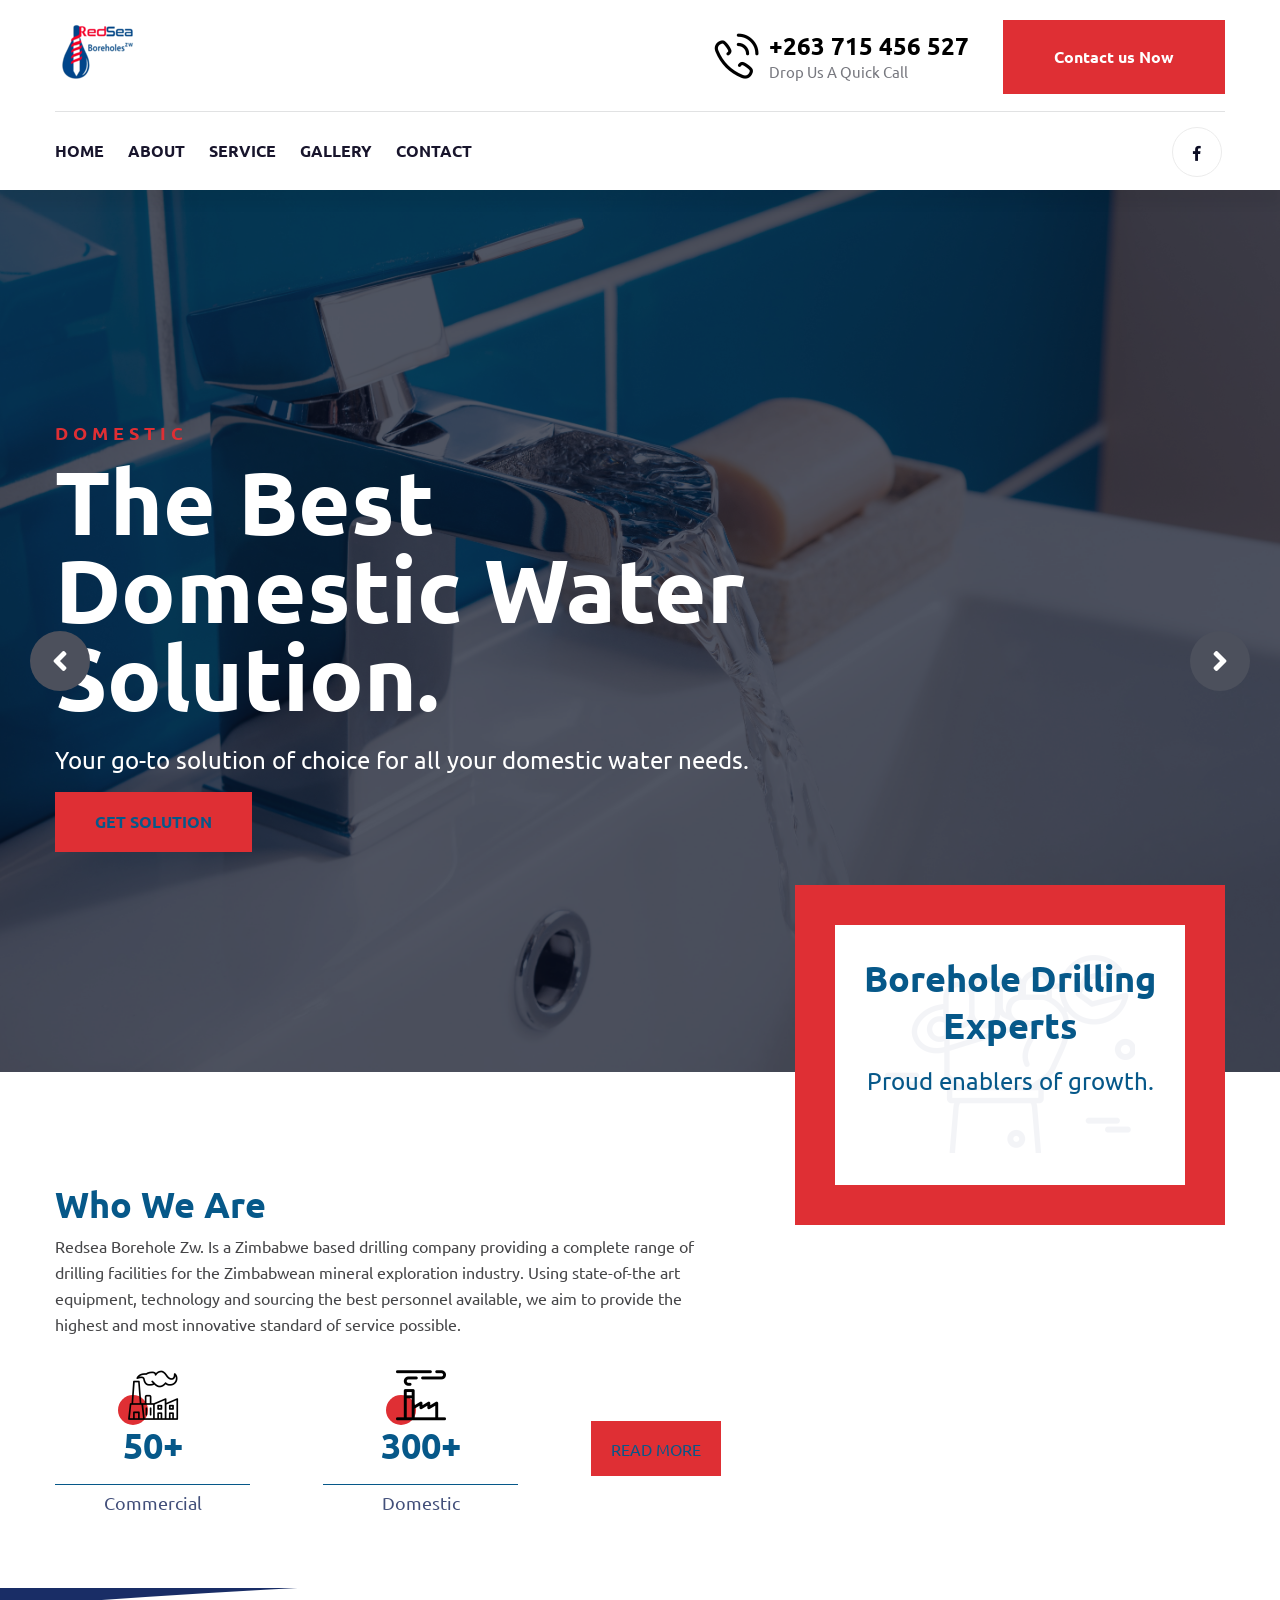
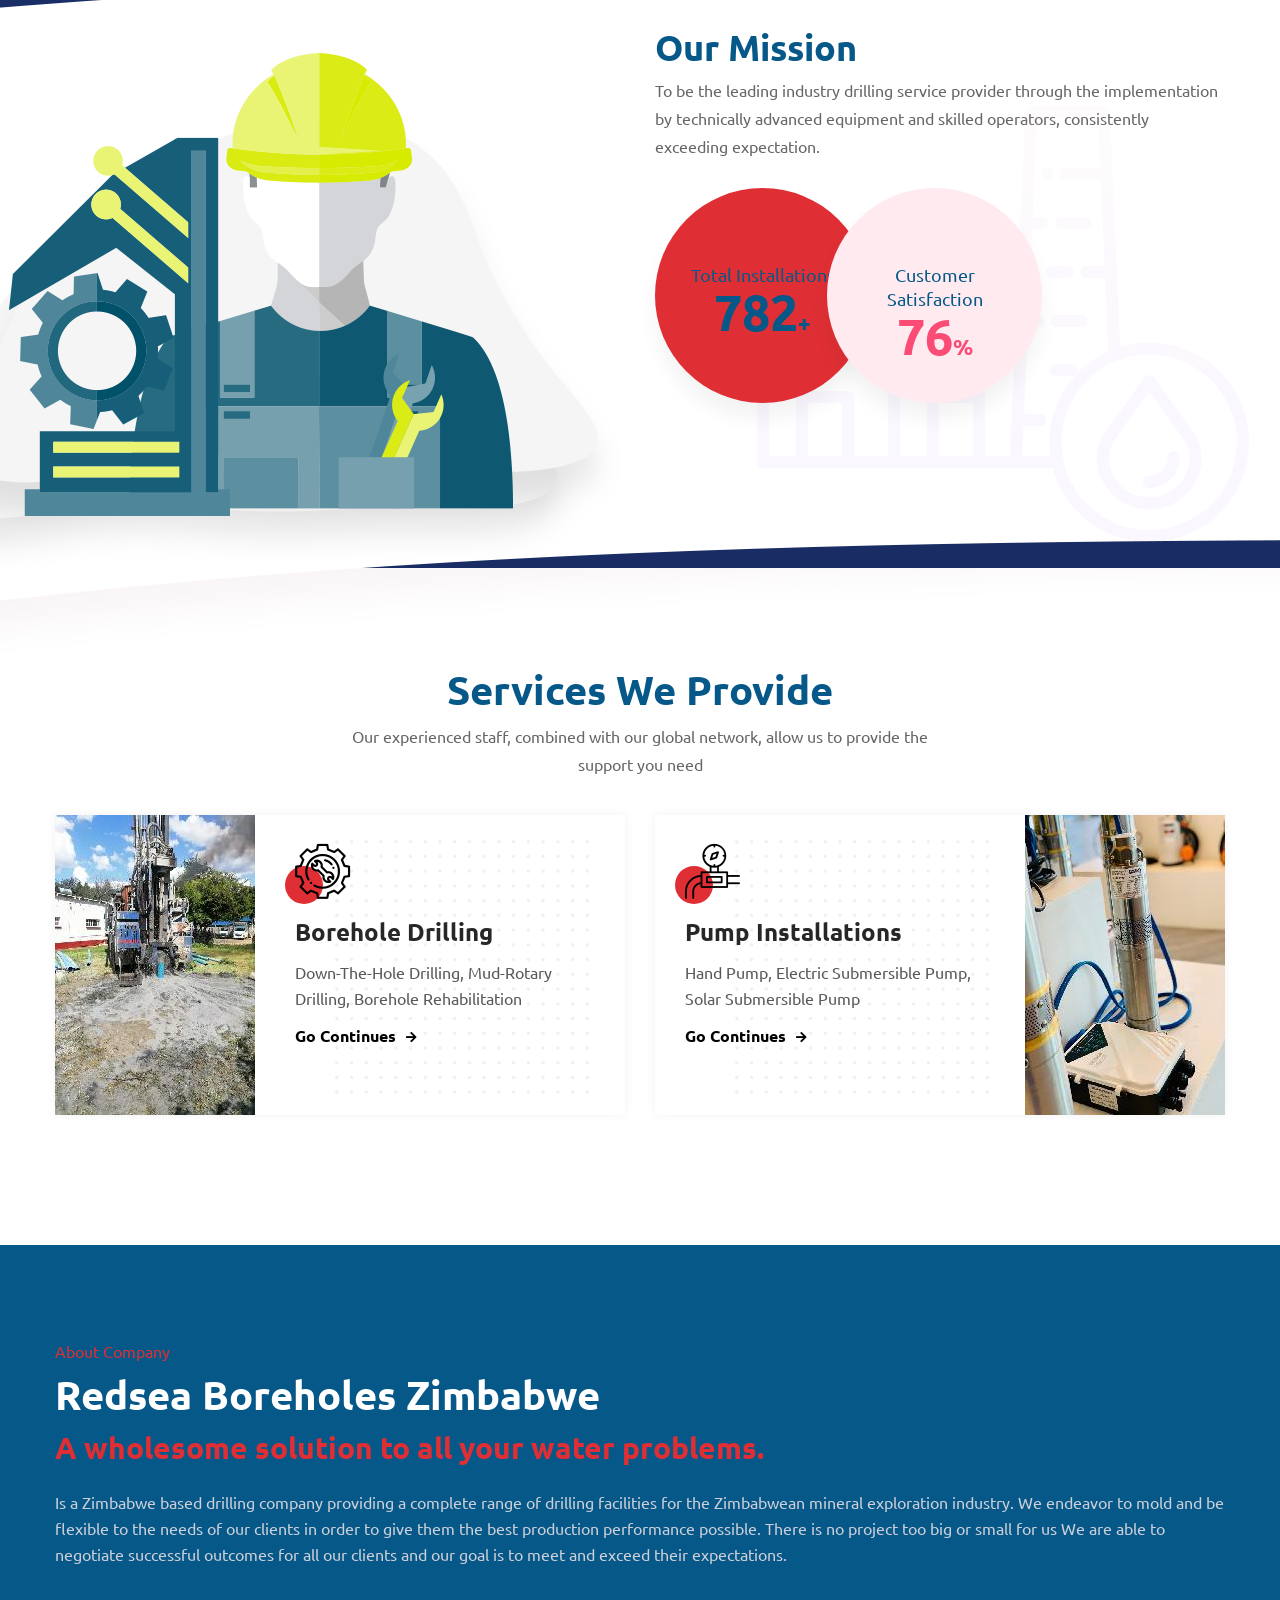
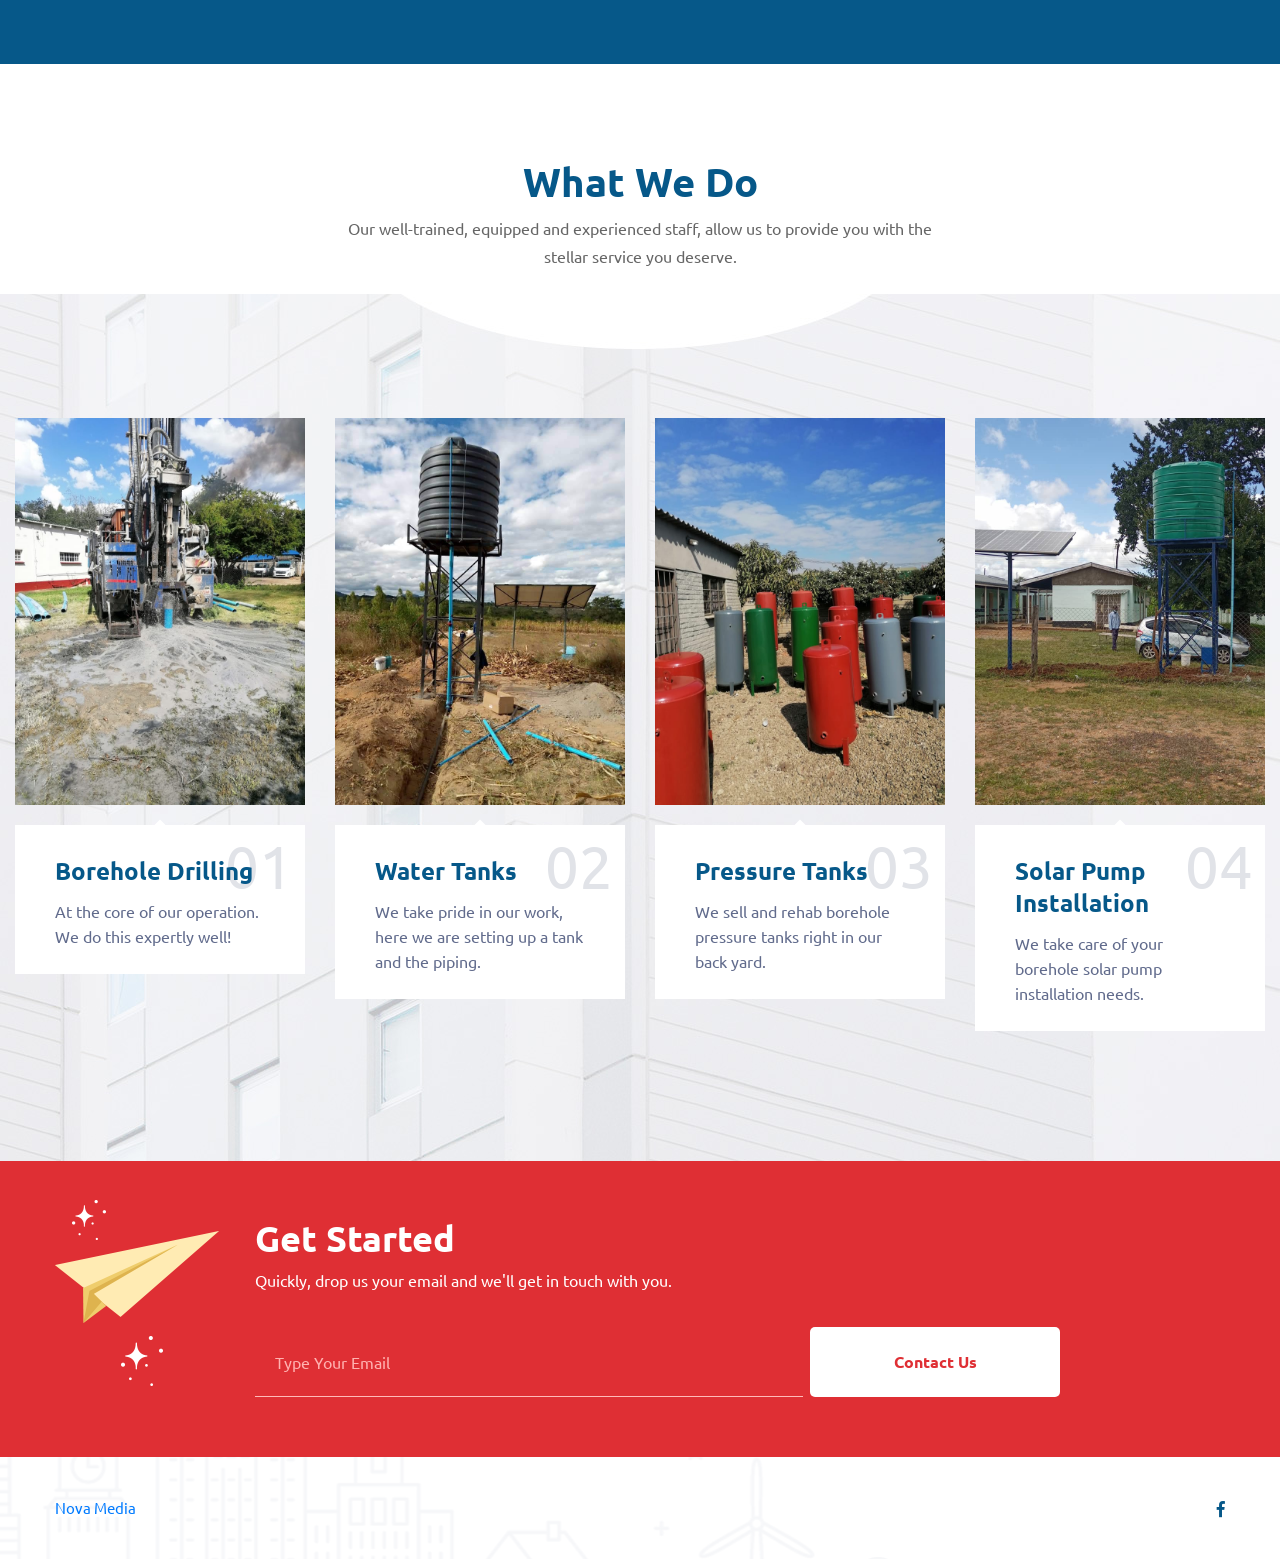
==== index.html @ 69e75825 "Update index.html" ====
<!DOCTYPE html>
<html lang="en">
<head>
<meta charset="utf-8">
<meta http-equiv="X-UA-Compatible" content="IE=edge">
<meta name="viewport" content="width=device-width, initial-scale=1.0, maximum-scale=1.0, user-scalable=0">

<title>Redsea Boreholes</title>

<!-- Stylesheets -->
<link href="css/style.css" rel="stylesheet">
<link href="css/responsive.css" rel="stylesheet">
<link rel="icon" href="images/logo.png" type="image/x-icon">

</head>

<!-- page wrapper -->
<body class="boxed_wrapper">


    <!-- preloader -->
    <div class="preloader"></div>
    <!-- preloader -->


   
    <!-- main header -->
    <header class="main-header style-four style-six style-nine">
       <div class="header-upper">
            <div class="container">
                <div class="inner-container clearfix">
                    <div class="left-content pull-left">
                        <figure class="logo-box"><a href="index.html"><img src="images/logo.png" alt="MEDIA_OBJECT"></a></figure>
                    </div>
                    <div class="right-content pull-right">
                        <div class="info-box">
                            <div class="icon-box"><i class="flaticon-telephone"></i></div>
                            <h3><a href="tel:+263715456527">+263 715 456 527</a></h3>
                            <div class="text">Drop Us A Quick Call</div>
                            <!-- <div class="text">Time : Monday-Friday 08am-5pm</div> -->
                            
                        </div>
                        <div class="btn-box">
                            <a href="contact.html">Contact us Now</a>
                        </div>
                    </div>
                </div>
            </div>
        </div><!-- header-upper end -->

        <!-- header-bottom -->
        <div class="header-bottom">
            <div class="container">
                <div class="outer-container">
                    <div class="nav-outer clearfix">
                        <div class="menu-area pull-left clearfix">
                            
                            <nav class="main-menu navbar-expand-lg">
                                <div class="navbar-header">
                                    <!-- Toggle Button -->      
                                    <button type="button" class="navbar-toggle" data-toggle="collapse" data-target=".navbar-collapse">
                                    <span class="icon-bar"></span>
                                    <span class="icon-bar"></span>
                                    <span class="icon-bar"></span>
                                    </button>
                                </div>
                                <div class="navbar-collapse collapse clearfix">
                                    <ul class="navigation clearfix">
                                        <li class=""><a href="index.html">Home</a></li>
                                        <li class=""><a href="about.html">About</a></li> 
                                        <li class=""><a href="service.html">Service</a></li>
                                        <li class=""><a href="gallery.html">Gallery</a></li>                              
                                        <li class=""><a href="contact.html">Contact</a></li>
                                    </ul>
                                </div>
                            </nav>
                        </div>
                        <div class="info-box pull-right clearfix">
                            <ul class="social-links">
                                <li><a href="https://www.facebook.com/Redsea-boreholes-zw-104714385582686" target="_blank"><i class="fab fa-facebook-f"></i></a></li>
                            </ul>
                        </div>
                    </div>
                </div>
            </div>
        </div><!-- header-bottom end -->
    </header>
    <!-- main-header end -->


    <!-- main-slider -->
    <section class="main-slider">
        <div class="main-slider-carousel owl-carousel owl-theme">
            <div class="slide" style="background-image:url(images/main-slider/steel-faucet.jpg)">
                <div class="container">
                    <div class="row">
                        <div class="col-lg-8 col-md-12 col-sm-12 content-column">
                            <div class="content-box">
                                <h5>Domestic</h5>
                                <h1>The Best Domestic Water Solution.</h1>
                                <div class="text">Your go-to solution of choice for all your domestic water needs.</div>
                                <div class="button-box">
                                    <div class="link-button"><a href="contact.html">Get Solution</a></div>
                                    <!-- <div class="video-button"><a href="https://www.youtube.com/watch?v=nfP5N9Yc72A&amp;t=28s" class="lightbox-image" data-caption=""><i class="fas fa-play"></i></a></div> -->
                                </div>
                            </div>
                        </div>
                       
                    </div>
                </div>
            </div>
            <div class="slide" style="background-image:url(images/main-slider/sprinkler.jpg)">
                <div class="container">
                    <div class="row">
                        <div class="col-lg-8 col-md-12 col-sm-12 content-column">
                            <div class="content-box">
                                <h5>Agricultural</h5>
                                <h1>The Best Agricultural Water Solution</h1>
                                <div class="text">Your go-to solution of choice for all your Agricultural water needs.</div>
                                <div class="button-box">
                                    <div class="link-button"><a href="contact.html">Get Solution</a></div>
                                    <!-- <div class="video-button"><a href="https://www.youtube.com/watch?v=nfP5N9Yc72A&amp;t=28s" class="lightbox-image" data-caption=""><i class="fas fa-play"></i></a></div> -->
                                </div>
                            </div>
                        </div>
                        
                    </div>
                </div>
            </div>
            <div class="slide" style="background-image:url(images/main-slider/gravel-plant.jpg)">
                <div class="container">
                    <div class="row">
                        <div class="col-lg-8 col-md-12 col-sm-12 content-column">
                            <div class="content-box">
                                <h5>Industrial</h5>
                                <h1>The Best Industrial Water Solution</h1>
                                <div class="text">Your go-to solution of choice for all your Industrial water needs.</div>
                                <div class="button-box">
                                    <div class="link-button"><a href="contact.html">Get Solution</a></div>
                                    <!-- <div class="video-button"><a href="https://www.youtube.com/watch?v=nfP5N9Yc72A&amp;t=28s" class="lightbox-image" data-caption=""><i class="fas fa-play"></i></a></div> -->
                                </div>
                            </div>
                        </div>
                        
                    </div>
                </div>
            </div>
        </div>
    </section>
    <!-- main-slider end -->


    <!-- weare-section -->
    <section class="weare-section">
        <div class="container">
            <div class="row">
                <div class="col-xl-7 col-lg-12 col-md-12 content-column">
                    <div class="content-box">
                        <div class="title-box">
                            <h2>Who We Are</h2>
                            <div class="text">Redsea Borehole Zw. Is a Zimbabwe based drilling company providing a complete range of drilling facilities for the Zimbabwean mineral exploration industry. 
                                Using state-of-the art equipment, technology and sourcing the best personnel available, we aim to provide the highest and most innovative standard of service possible.</div>
                        </div>
                        <div class="inner-box clearfix" data-aos="fade-right" data-aos-easing="linear" data-aos-duration="1500">
                            <div class="single-item">
                                <div class="item">
                                    <div class="icon-box"><i class="icon flaticon-industry"></i></div>
                                    <h2>50+</h2>
                                    <div class="text">Commercial</div>
                                </div>
                            </div>
                            <div class="single-item">
                                <div class="item">
                                    <div class="icon-box"><i class="icon flaticon-pollution"></i></div>
                                    <h2>300+</h2>
                                    <div class="text">Domestic</div>
                                </div>
                            </div>
                            <div class="button-box"><a href="about.html">Read more</a></div>
                        </div>
                    </div>
                </div>
                <div class="col-xl-5 col-lg-6 col-md-12 inner-column">
                    <div class="inner-content wow fadeInUp" data-wow-delay="900ms" data-wow-duration="1500ms">
                        <div class="inner-box">
                            <h2>Borehole Drilling Experts</h2>
                            <h3>Proud enablers of growth.</h3>
                           
                        </div>
                    </div>
                </div>
            </div>
        </div>
    </section>
    <!-- weare-section end -->


    <!-- ourmission-section -->
    <section class="ourmission-section">
        <div class="container">
            <div class="row">
                <div class="col-lg-6 col-md-12 col-sm-12 image-column">
                    <figure class="image clearfix wow fadeInLeft" data-wow-delay="900ms" data-wow-duration="1500ms"><img src="images/resource/mission-1.png" alt="MEDIA_OBJECT"></figure>
                </div>
                <div class="col-lg-6 col-md-12 col-sm-12 content-column">
                    <div class="content-box">
                        <div class="title-box">
                            <h2>Our Mission</h2>
                            <div class="text">To be the leading industry drilling service provider through 
                                the implementation by technically advanced equipment and skilled 
                                operators, consistently exceeding expectation.</div>
                        </div>
                        <div class="inner-box">
                            <div class="counter-block-one wow zoomIn" data-wow-delay="500ms" data-wow-duration="1500ms">
                                <div class="text">Total Installations</div>
                                <div class="count-outer count-box">
                                    <span class="count-text" data-speed="1500" data-stop="1000">0</span><span class="symble">+</span>
                                </div>
                            </div>
                            <div class="counter-block-one wow zoomIn" data-wow-delay="500ms" data-wow-duration="1500ms">
                                <div class="text">Customer Satisfaction</div>
                                <div class="count-outer count-box">
                                    <span class="count-text" data-speed="1500" data-stop="97.6">0</span><span class="symble">%</span>
                                </div>
                            </div>
                        </div>
                    </div>
                </div>
            </div>
        </div>
    </section>
    <!-- ourmission-section end -->

    <!-- service-section -->
    <section class="service-section">
        <div class="container">
            <div class="sec-title centred">
                <h1>Services We Provide</h1>
                <p>Our experienced staff, combined with our global network, allow us to provide the<br />support you need</p>
            </div>
            <div class="row">
                <div class="col-lg-6 col-md-12 col-sm-12 service-block">
                    <div class="service-block-one wow fadeInRight" data-wow-delay="1000ms" data-wow-duration="1500ms">
                        <div class="inner-box">
                            <figure class="image-box"><a href="service.html"><img src="images/resource/actual-rig.jpeg" alt="MEDIA_OBJECT"></a></figure>
                            <div class="content-box">
                                <div class="icon-box"><i class="flaticon-support"></i></div>
                                <h3><a href="service.html">Borehole Drilling</a></h3>
                                <div class="text">Down-The-Hole Drilling, Mud-Rotary Drilling, Borehole Rehabilitation</div>
                                <div class="link-btn"><a href="service.html">Go Continues<i class="fas fa-arrow-right"></i></a></div>
                            </div>
                        </div>
                    </div>
                </div>
                <div class="col-lg-6 col-md-12 col-sm-12 service-block">
                    <div class="service-block-one wow fadeInRight" data-wow-delay="00ms" data-wow-duration="1500ms">
                        <div class="inner-box">
                            <figure class="image-box"><a href="service.html"><img src="images/resource/water-pump.jpeg" alt="MEDIA_OBJECT"></a></figure>
                            <div class="content-box">
                                <div class="icon-box"><i class="flaticon-oil"></i></div>
                                <h3><a href="service.html">Pump Installations</a></h3>
                                <div class="text">Hand Pump, Electric Submersible Pump, Solar Submersible Pump</div>
                                <div class="link-btn"><a href="service.html">Go Continues<i class="fas fa-arrow-right"></i></a></div>
                            </div>
                        </div>
                    </div>
                </div>
            </div>
        </div>
    </section>
    <!-- service-section end -->

    <!-- about-section -->
    <section class="about-section bg-color-1">
        <div class="container">
            <div class="inner-content">
                <div class="row">
                    <div class="col-lg-12 col-md-12 col-sm-12 content-column">
                        <div class="content-box">
                            <div class="top-content">
                                <div class="top-text">About Company</div>
                                <h1>Redsea Boreholes Zimbabwe</h1>
                                <h2>A wholesome solution to all your water problems.</h2>
                                <div style="padding-bottom: 150px;" class="text">Is a Zimbabwe based drilling company providing a complete range of drilling facilities for the Zimbabwean mineral exploration industry. We endeavor to mold and be flexible to the needs of our clients in order to give them the best production performance possible. 
                                    There is no project too big or small for us We are able to negotiate successful outcomes for all our clients and our goal is to meet and exceed their expectations.</div>
                            </div>
                        </div>
                    </div>
                </div>
            </div>
        </div>
    </section>
    <!-- about-section end -->

    <!-- project-section -->
    <section class="project-section">
        <div class="large-container">
            <div class="sec-title centred">
                <h1>What We Do</h1>
                <p>Our well-trained, equipped and experienced staff, allow us to provide you with the<br />stellar service you deserve.</p>
            </div>
            <div class="row">
                <div class="col-lg-3 col-md-6 col-sm-12 project-block">
                    <div class="project-block-one wow fadeInUp" data-wow-delay="600ms" data-wow-duration="1500ms">
                        <div class="inner-box">
                            <div class="image-box">
                                <figure class="image"><img src="images/redsea/actual-rig.jpeg" alt="MEDIA_OBJECT"></figure>
                                <a href="images/redsea/actual-rig.jpeg" class="lightbox-image" data-fancybox='gallery'><i class="flaticon-add"></i></a>
                            </div>
                            <div class="lower-content">
                                <div class="count-number">01</div>
                                <h3><a href="gallery.html">Borehole Drilling</a></h3>
                                <div class="text">At the core of our operation. We do this expertly well!</div>
                            </div>
                        </div>
                    </div>
                </div>
                <div class="col-lg-3 col-md-6 col-sm-12 project-block">
                    <div class="project-block-one wow fadeInUp" data-wow-delay="00ms" data-wow-duration="1500ms">
                        <div class="inner-box">
                            <div class="image-box">
                                <figure class="image"><img src="images/redsea/water-tank.jpg" alt="MEDIA_OBJECT"></figure>
                                <a href="images/redsea/water-tank.jpg" class="lightbox-image" data-fancybox='gallery'><i class="flaticon-add"></i></a>
                            </div>
                            <div class="lower-content">
                                <div class="count-number">02</div>
                                <h3><a href="gallery.html">Water Tanks</a></h3>
                                <div class="text">We take pride in our work, here we are setting up a tank and the piping.</div>
                            </div>
                        </div>
                    </div>
                </div>
                <div class="col-lg-3 col-md-6 col-sm-12 project-block">
                    <div class="project-block-one wow fadeInUp" data-wow-delay="200ms" data-wow-duration="1500ms">
                        <div class="inner-box">
                            <div class="image-box">
                                <figure class="image"><img src="images/redsea/pressure-tank.jpeg" alt="MEDIA_OBJECT"></figure>
                                <a href="images/redsea/pressure-tank.jpeg" class="lightbox-image" data-fancybox='gallery'><i class="flaticon-add"></i></a>
                            </div>
                            <div class="lower-content">
                                <div class="count-number">03</div>
                                <h3><a href="gallery.html">Pressure Tanks</a></h3>
                                <div class="text">We sell and rehab borehole pressure tanks right in our back yard.</div>
                            </div>
                        </div>
                    </div>
                </div>
                <div class="col-lg-3 col-md-6 col-sm-12 project-block">
                    <div class="project-block-one wow fadeInUp" data-wow-delay="400ms" data-wow-duration="1500ms">
                        <div class="inner-box">
                            <div class="image-box">
                                <figure class="image"><img src="images/redsea/solar-tank.jpeg" alt="MEDIA_OBJECT"></figure>
                                <a href="images/redsea/solar-tank.jpeg" class="lightbox-image" data-fancybox='gallery'><i class="flaticon-add"></i></a>
                            </div>
                            <div class="lower-content">
                                <div class="count-number">04</div>
                                <h3><a href="gallery.html">Solar Pump Installation</a></h3>
                                <div class="text">We take care of your borehole solar pump installation needs.</div>
                            </div>
                        </div>
                    </div>
                </div>
            </div>
        </div>
    </section>
    <!-- project-section end -->
<!-- subscribe-section -->
<section class="subscribe-section about-page bg-color-3">
    <div class="container">
        <div class="inner-box">
            <figure class="icon-box"><img src="images/icons/paper-plane.png" alt="MEDIA_OBJECT"></figure>
            <div class="content-box">
                <h2>Get Started</h2>
                <div class="text">Quickly, drop us your email and we'll get in touch with you.</div>
                <form action="https://formspree.io/f/mvoljkkr" class="subscribe-form" netlify method="POST">
                    <div class="form-group">
                        <input type="email" name="email" placeholder="Type Your Email" required="">
                        <button type="submit">Contact Us</button>
                    </div>
                </form>
            </div>
        </div>
    </div>
</section>
<!-- subscribe-section end -->

    <!-- main-footer -->
    <footer class="main-footer style-two style-four">
    <div class="container">
        
        <div class="footer-bottom clearfix">
            <div class="copyright pull-left"><a href="https://api.whatsapp.com/send?phone=263716357775">Nova Media</a></div>
            <ul class="footer-social pull-right">
                <!-- <li><a href="#"><i class="fab fa-twitter"></i></a></li> -->
                <li><a href="https://www.facebook.com/Redsea-boreholes-zw-104714385582686" target="_blank"><i class="fab fa-facebook-f"></i></a></li>
            </ul>
        </div>
    </div>
</footer>
    <!-- main-footer end -->

<!--Scroll to top-->
<!-- <button style="color: red;" class="scroll-top scroll-to-target" data-target="html">
    <span class="fa fa-arrow-up"></span>
</button> -->



<!-- jequery plugins -->
<script src="js/jquery.js"></script>
<script src="js/popper.min.js"></script>
<script src="js/bootstrap.min.js"></script>

<script src="js/owl.js"></script>
<script src="js/wow.js"></script>
<script src="js/validation.js"></script>
<script src="js/jquery.fancybox.js"></script>
<script src="js/appear.js"></script>
<script src="js/aos.js"></script>
<script src="js/jquery.countTo.js"></script>
<!-- GetButton.io widget -->
<script type="text/javascript">
    (function () {
        var options = {
            whatsapp: "+263777610433", // WhatsApp number
            call_to_action: "", // Call to action
            button_color: "#FF6550", // Color of button
            position: "right", // Position may be 'right' or 'left'
            pre_filled_message: "", // WhatsApp pre-filled message
        };
        var proto = 'https:', host = "getbutton.io", url = proto + '//static.' + host;
        var s = document.createElement('script'); s.type = 'text/javascript'; s.async = true; s.src = url + '/widget-send-button/js/init.js';
        s.onload = function () { WhWidgetSendButton.init(host, proto, options); };
        var x = document.getElementsByTagName('script')[0]; x.parentNode.insertBefore(s, x);
    })();
</script>
<!-- /GetButton.io widget -->

<!-- main-js -->
<script src="js/script.js"></script>

</body><!-- End of .page_wrapper -->


</html>
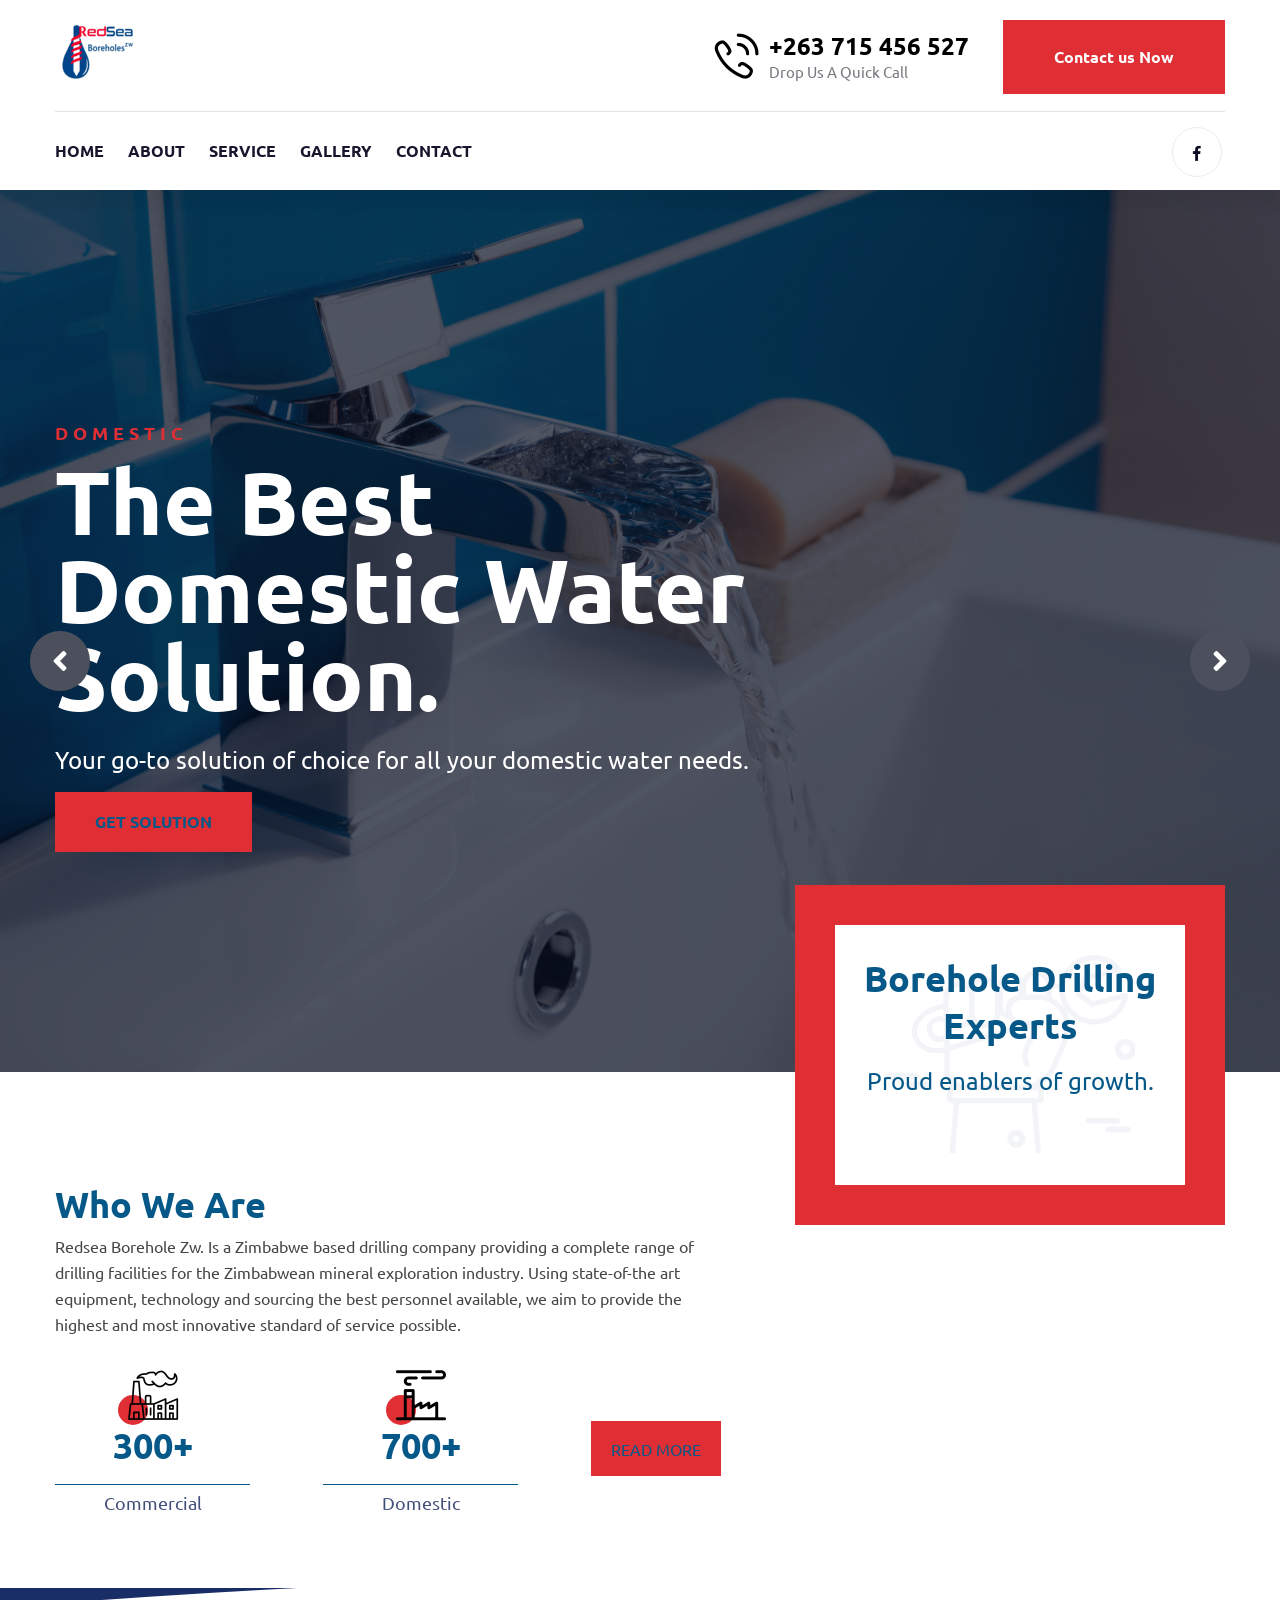
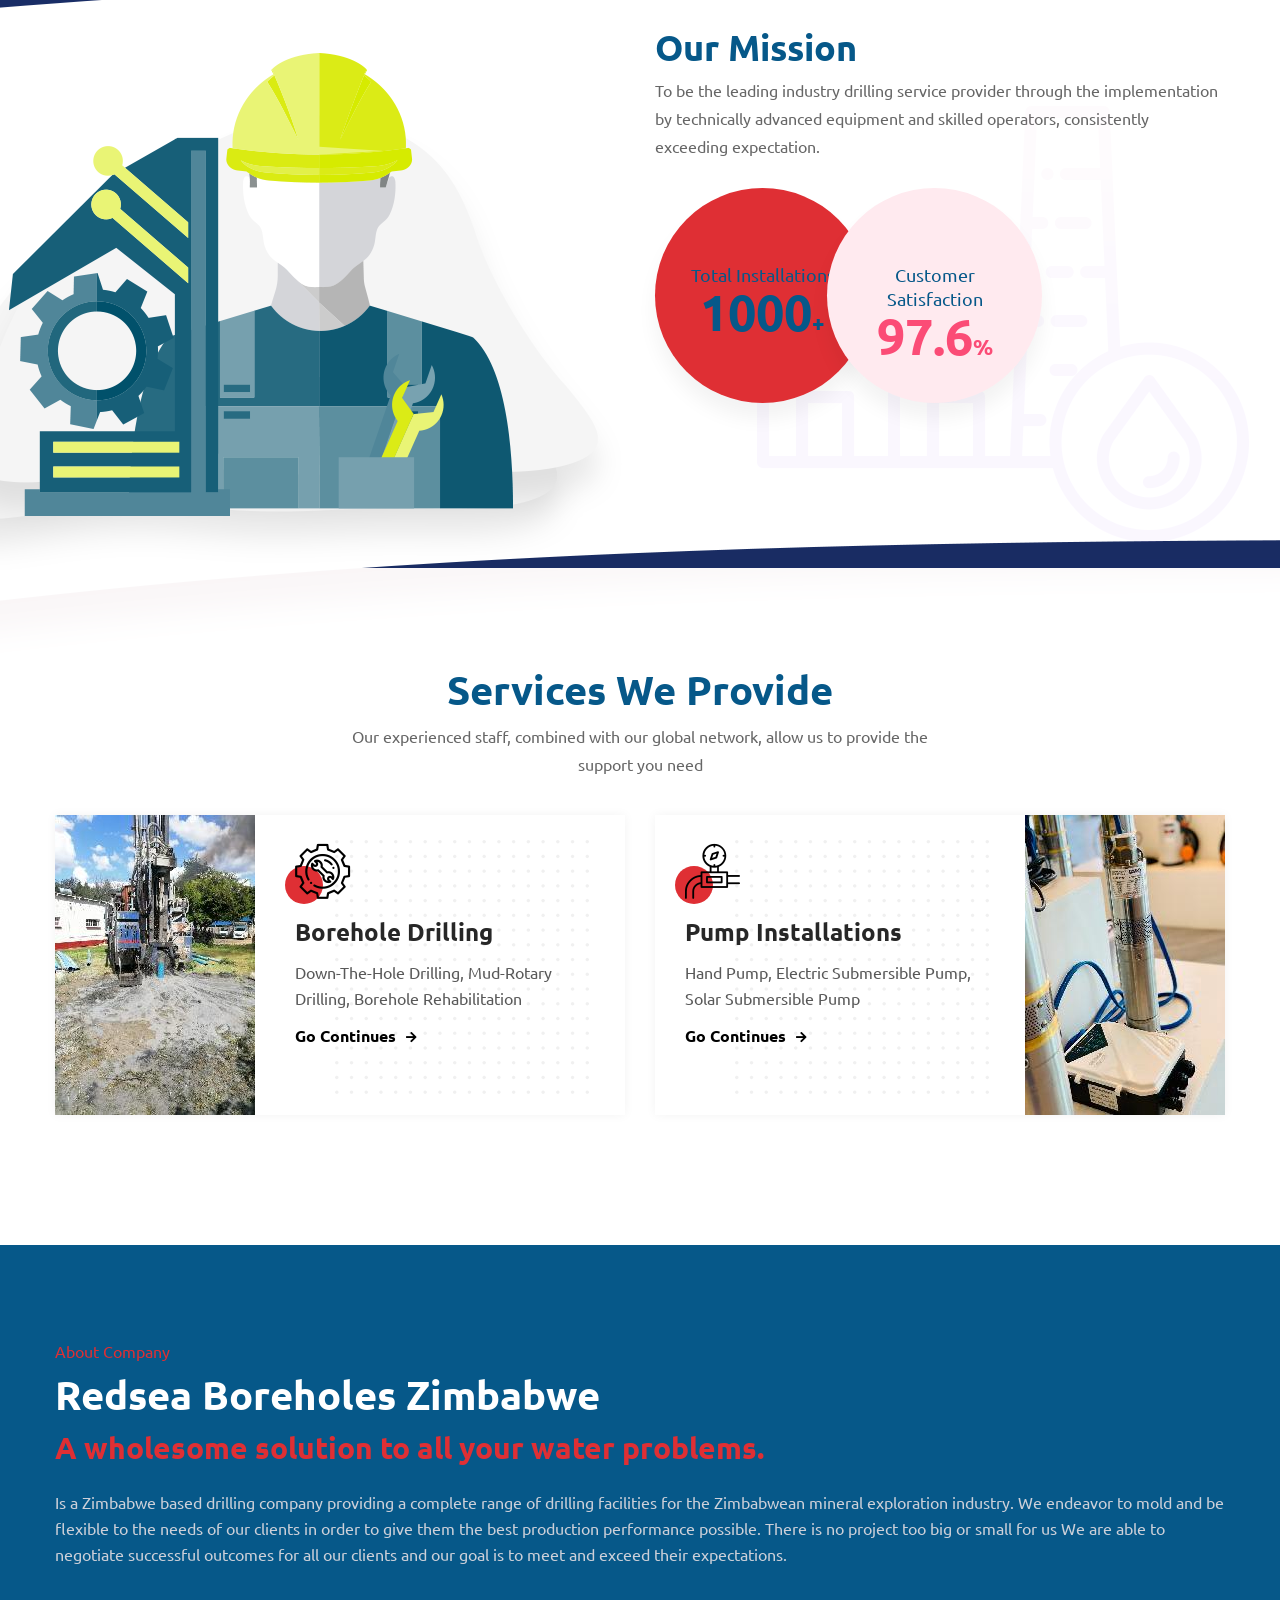
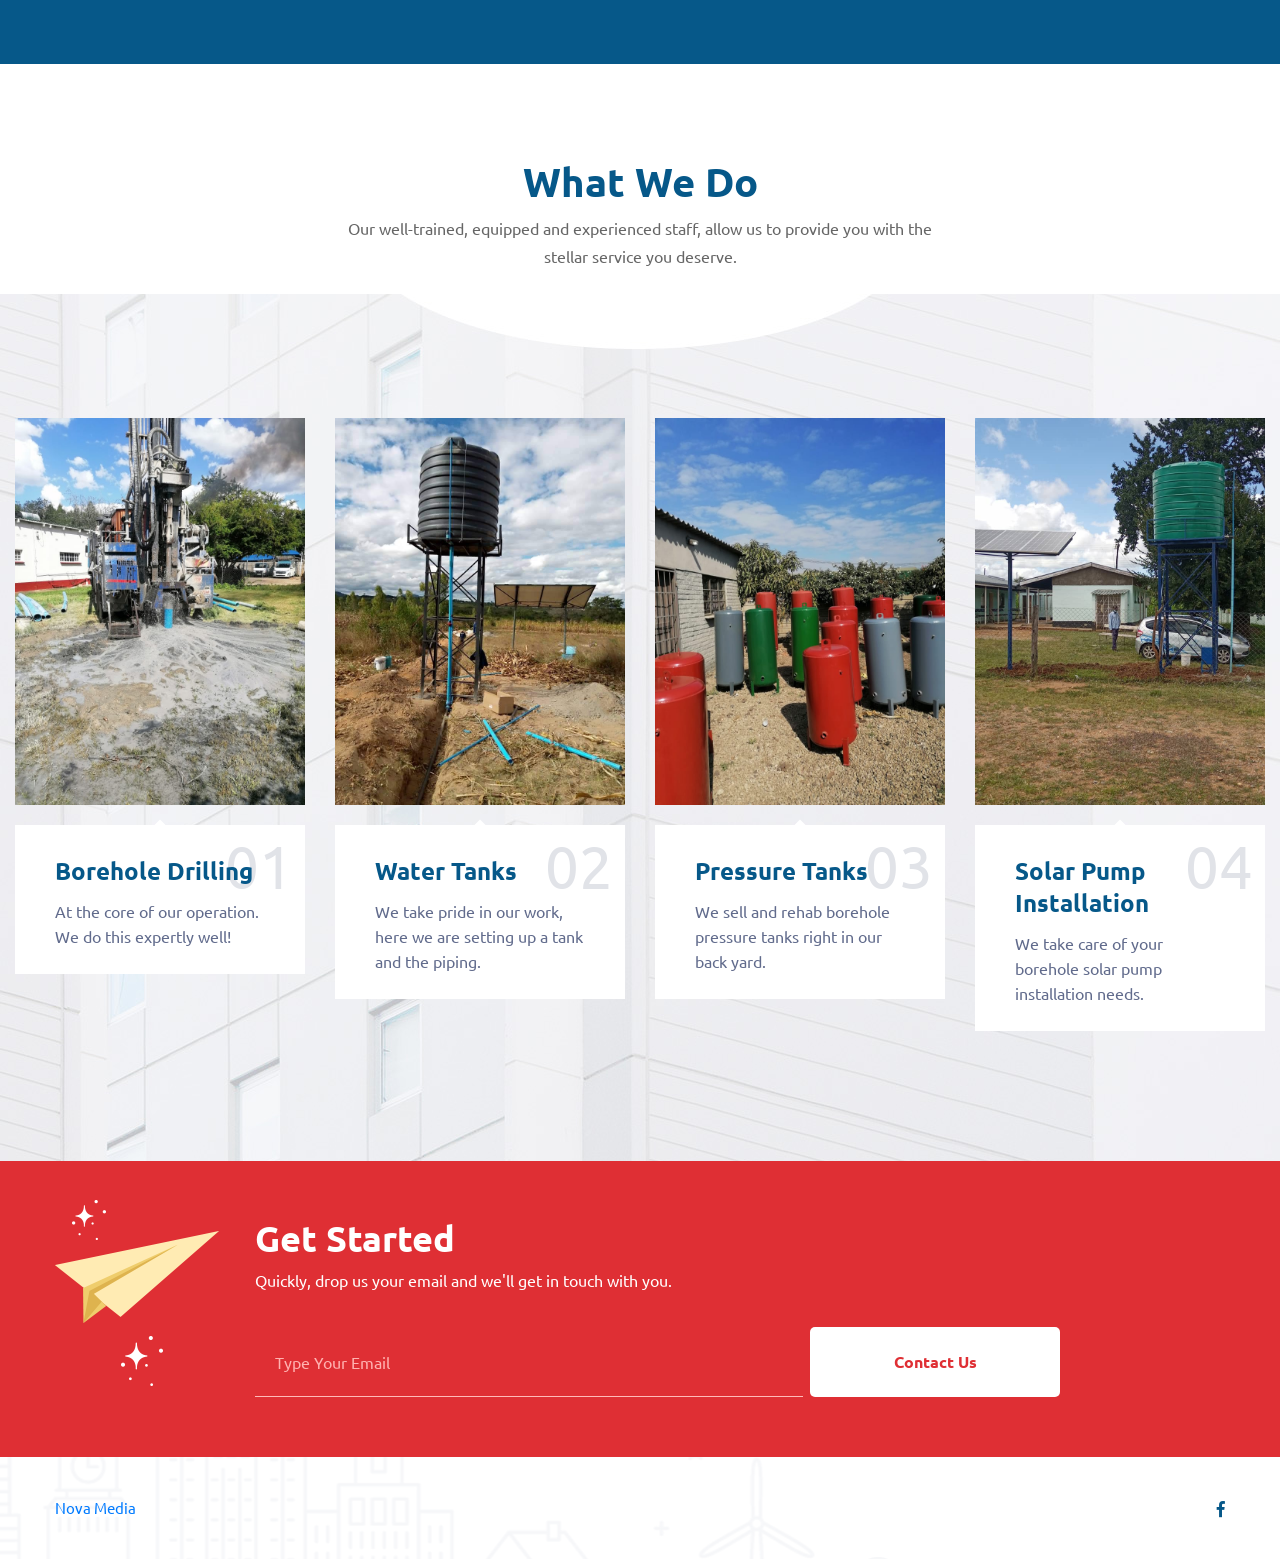
==== commit 313e9f1a: "Update index.html" ====
--- a/index.html
+++ b/index.html
@@ -165,14 +165,14 @@
                             <div class="single-item">
                                 <div class="item">
                                     <div class="icon-box"><i class="icon flaticon-industry"></i></div>
-                                    <h2>50+</h2>
+                                    <h2>300+</h2>
                                     <div class="text">Commercial</div>
                                 </div>
                             </div>
                             <div class="single-item">
                                 <div class="item">
                                     <div class="icon-box"><i class="icon flaticon-pollution"></i></div>
-                                    <h2>300+</h2>
+                                    <h2>700+</h2>
                                     <div class="text">Domestic</div>
                                 </div>
                             </div>
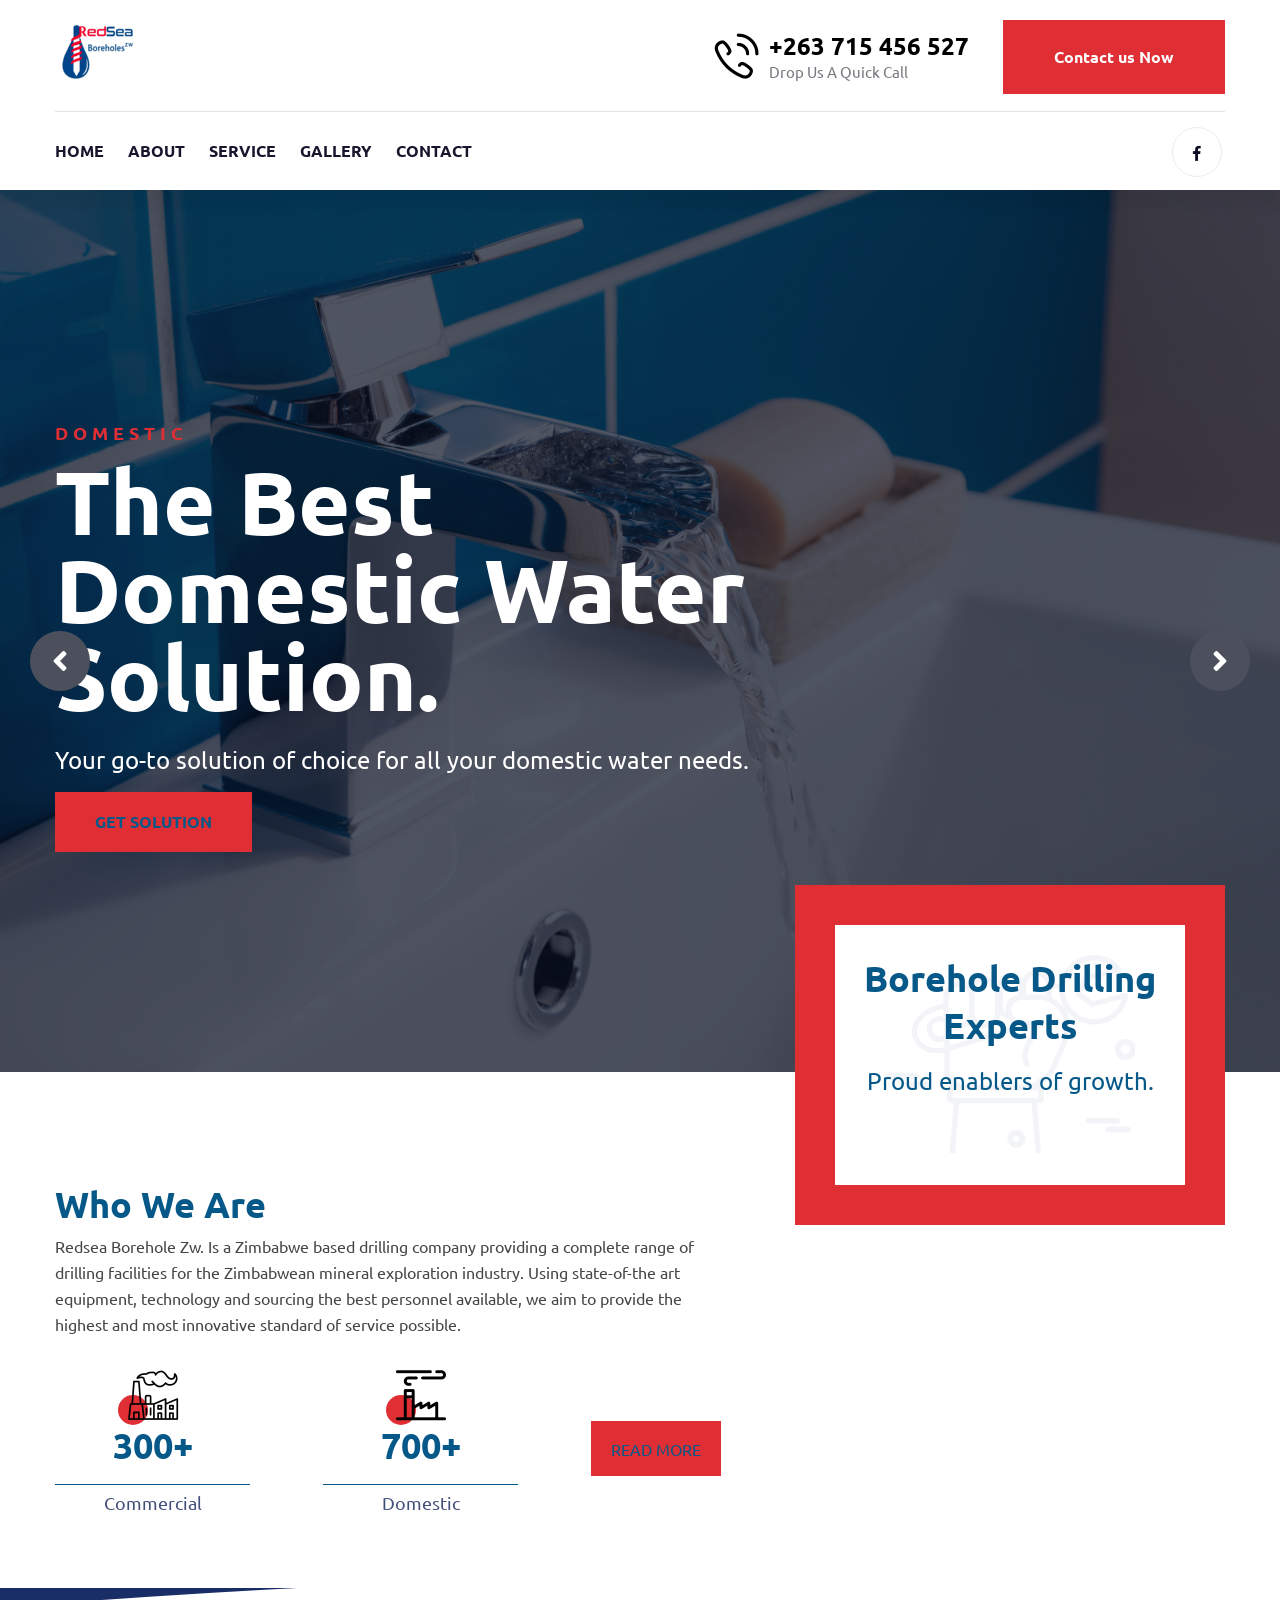
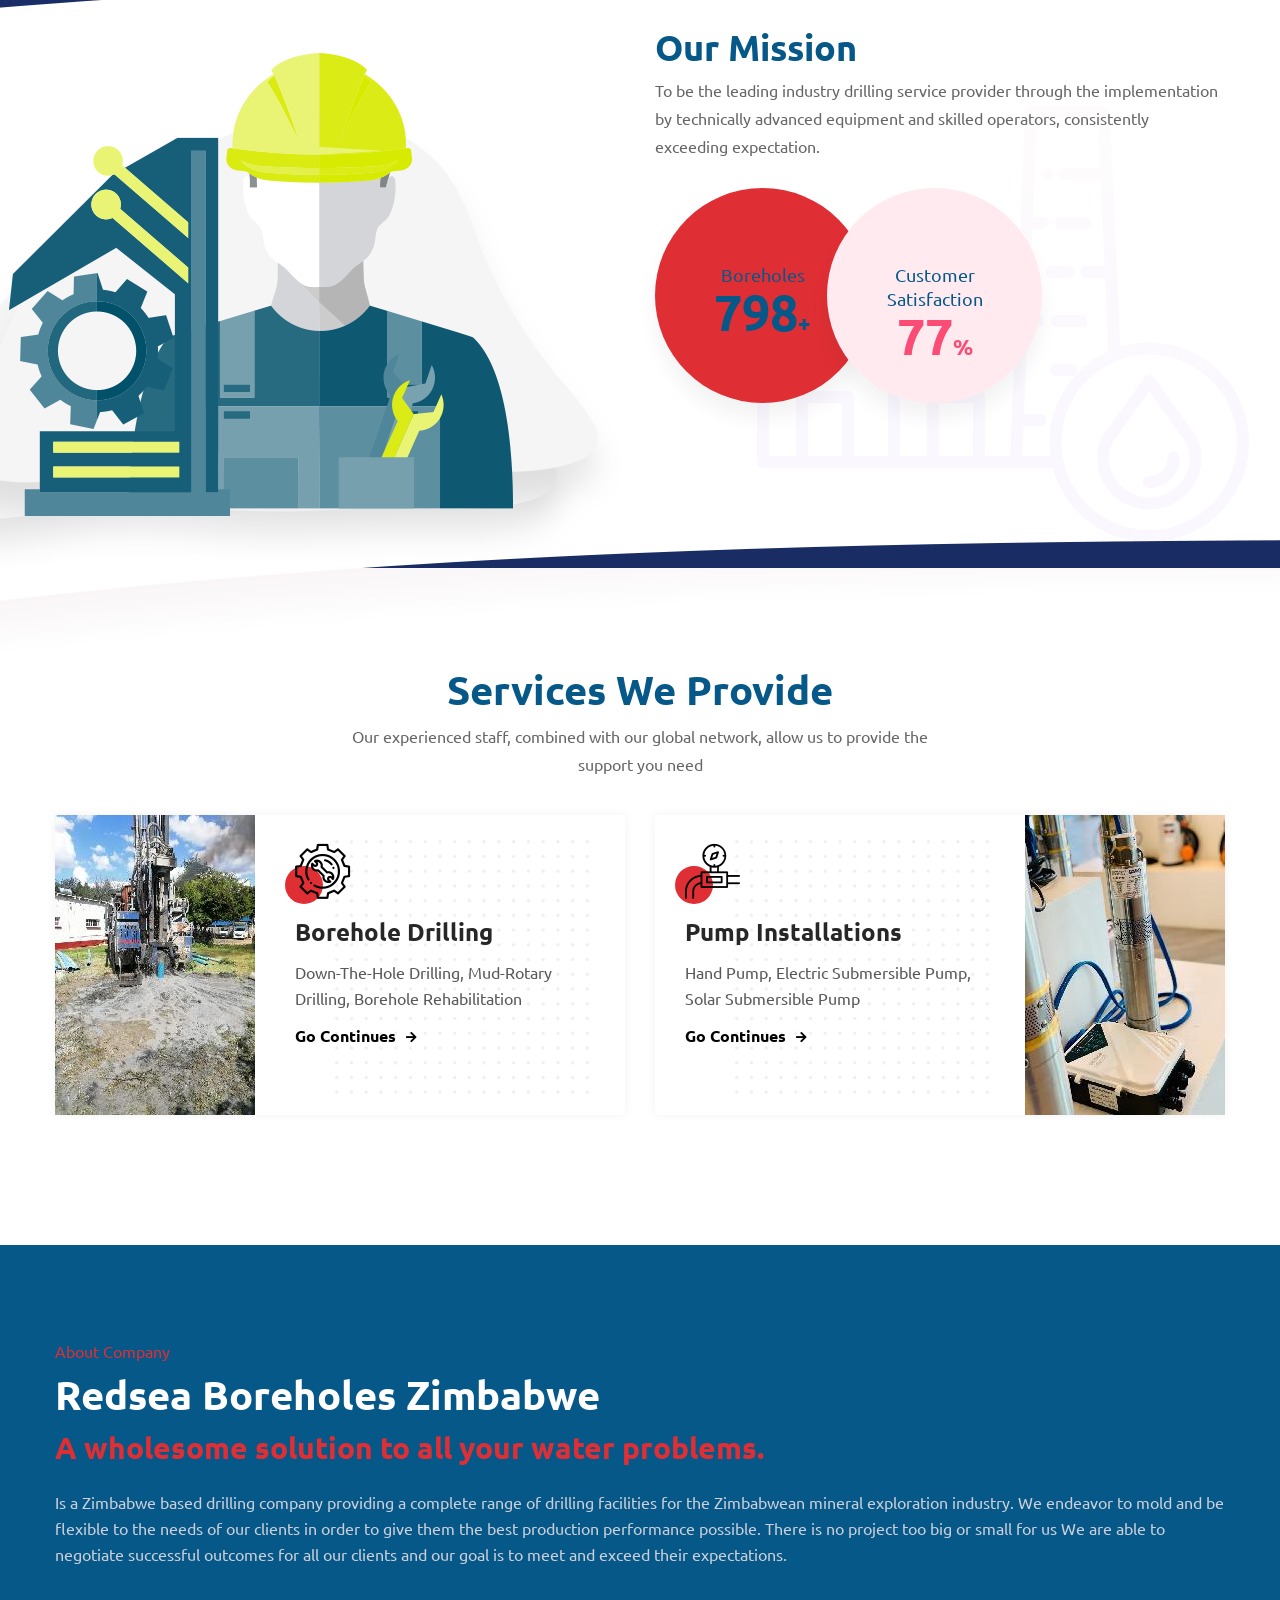
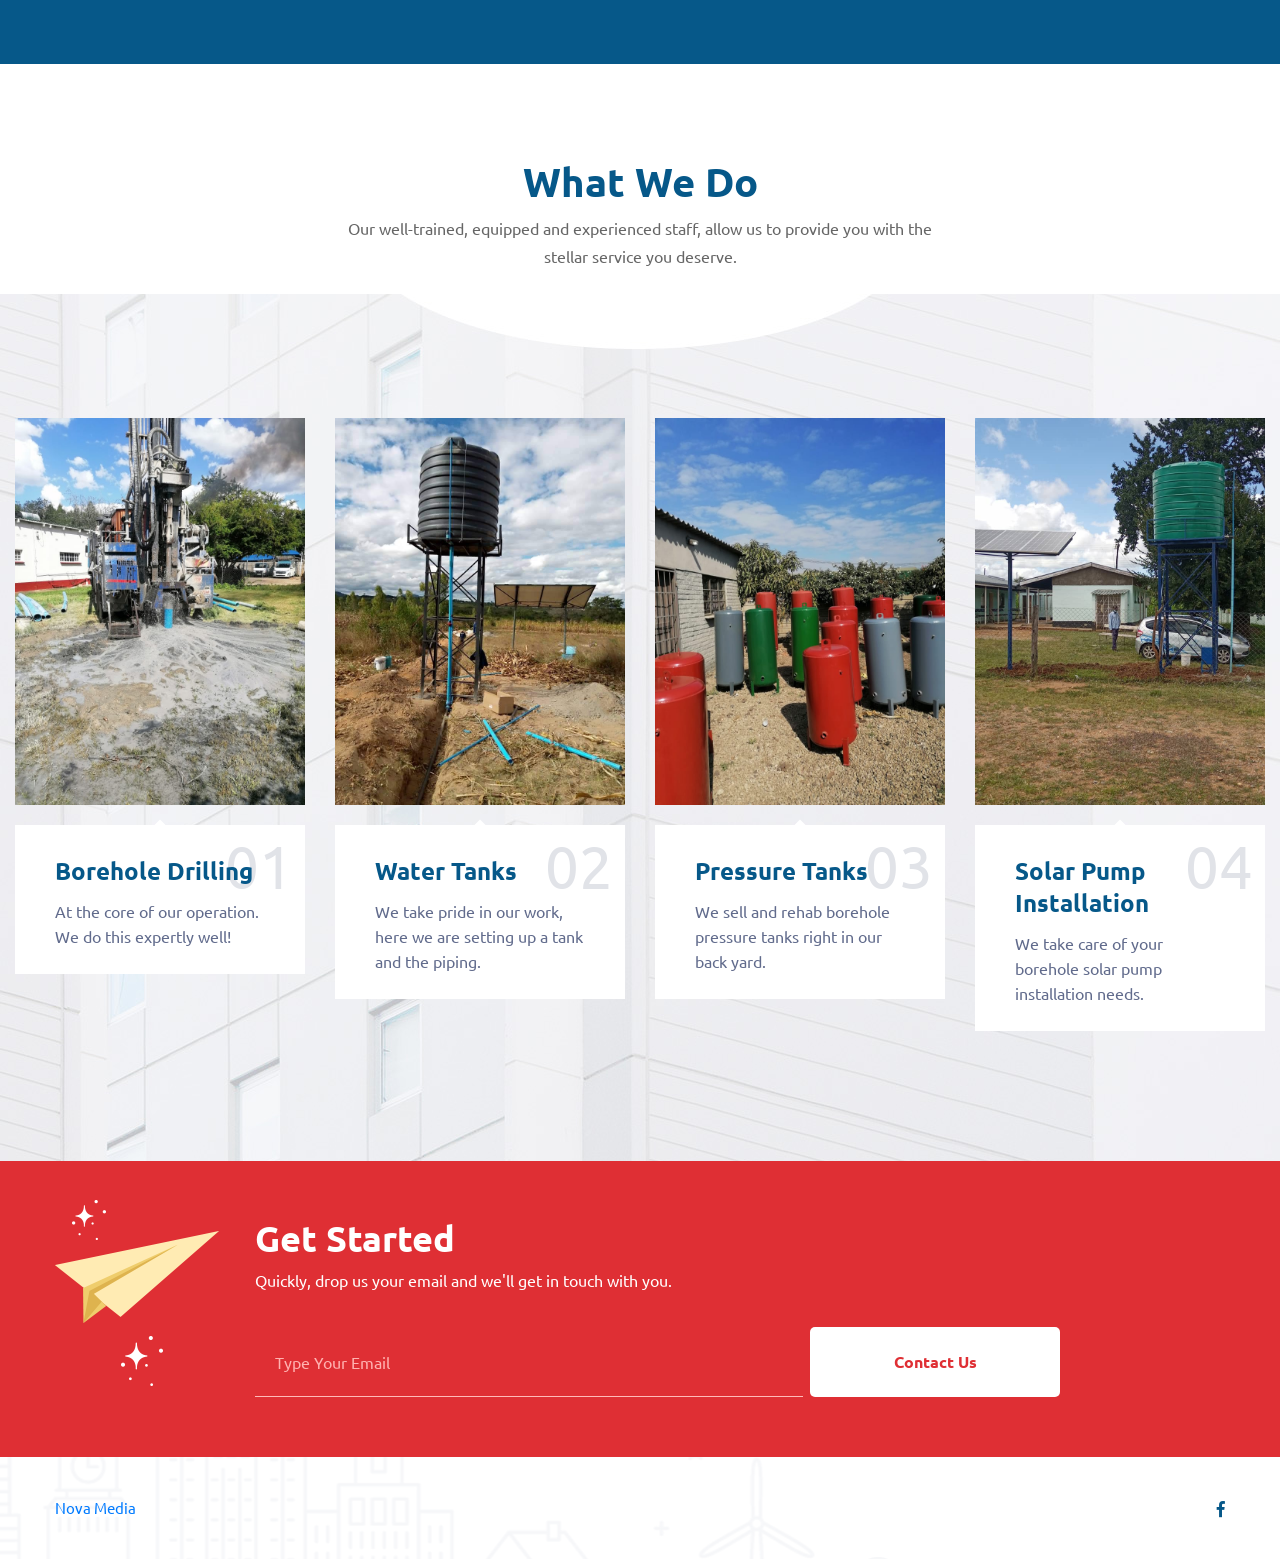
==== commit 9ddbda9f: "Update index.html" ====
--- a/index.html
+++ b/index.html
@@ -212,7 +212,7 @@
                         </div>
                         <div class="inner-box">
                             <div class="counter-block-one wow zoomIn" data-wow-delay="500ms" data-wow-duration="1500ms">
-                                <div class="text">Total Installations</div>
+                                <div class="text">Boreholes</div>
                                 <div class="count-outer count-box">
                                     <span class="count-text" data-speed="1500" data-stop="1000">0</span><span class="symble">+</span>
                                 </div>
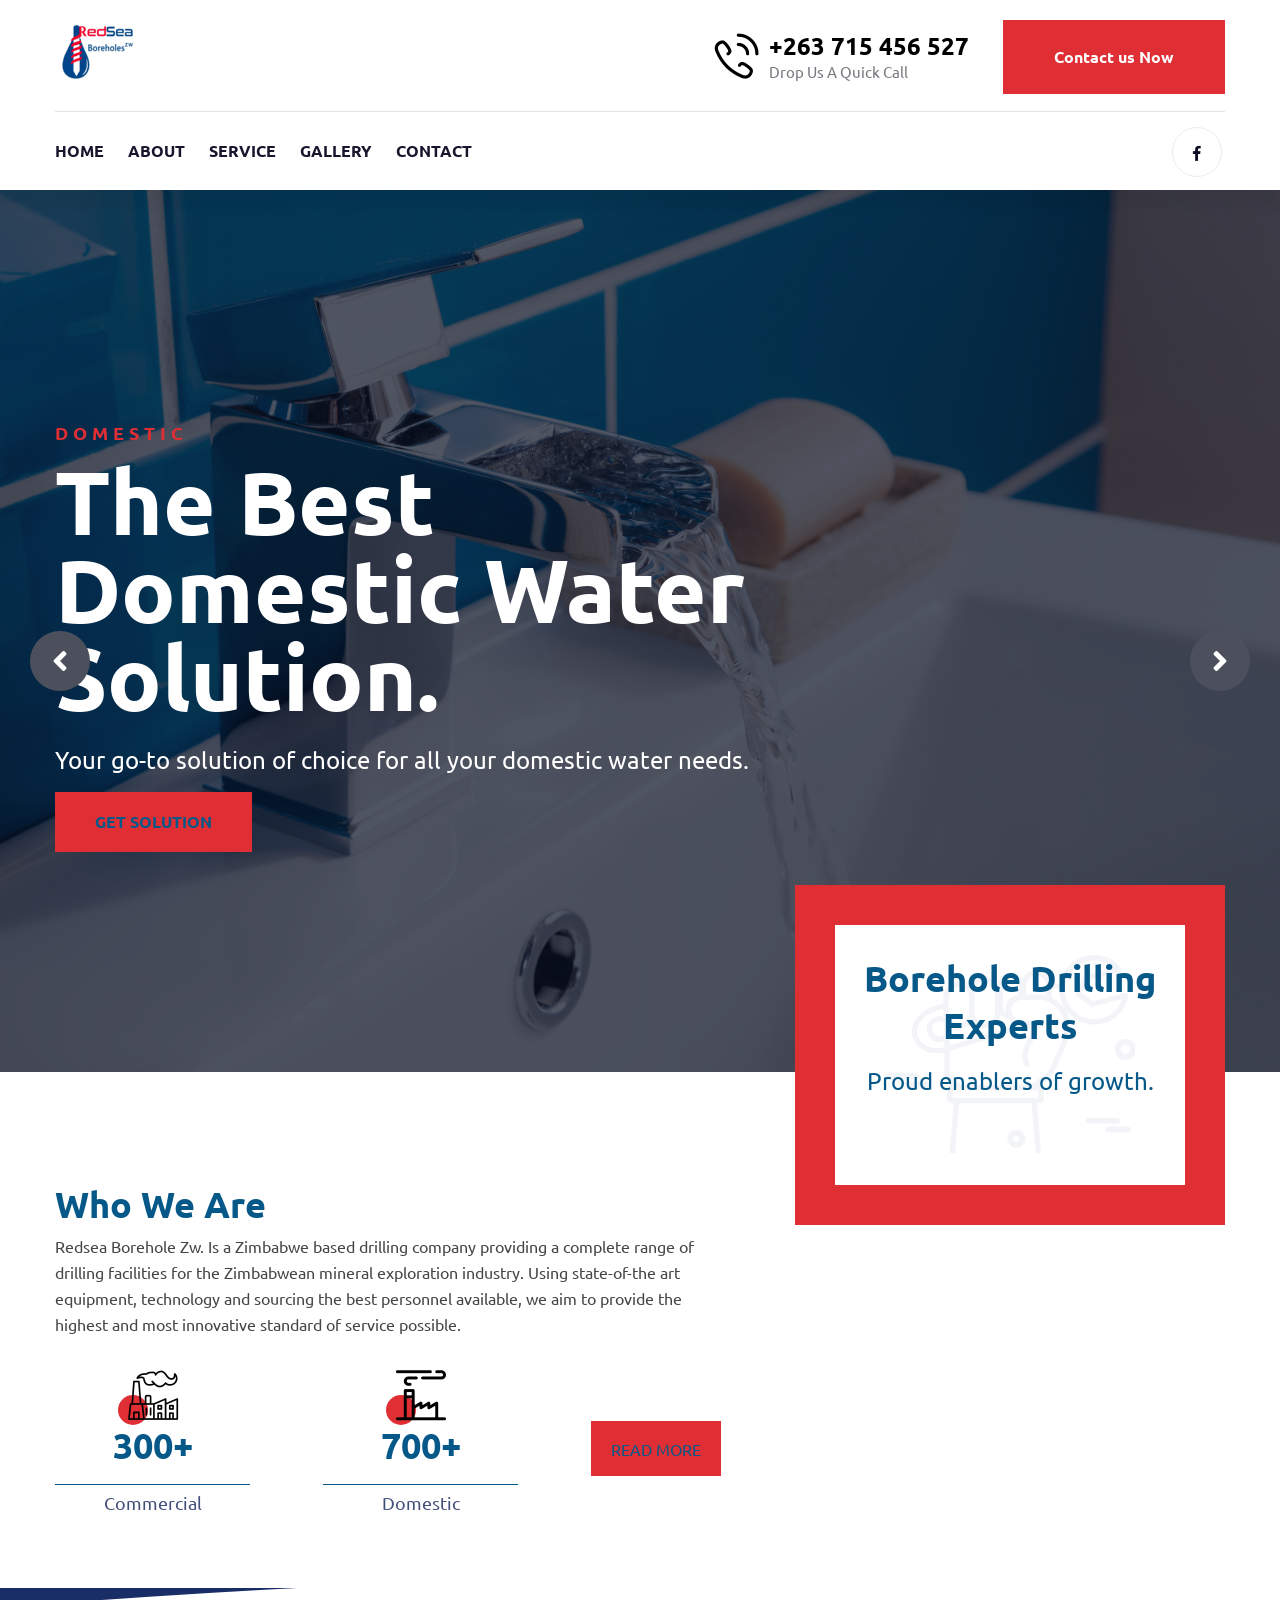
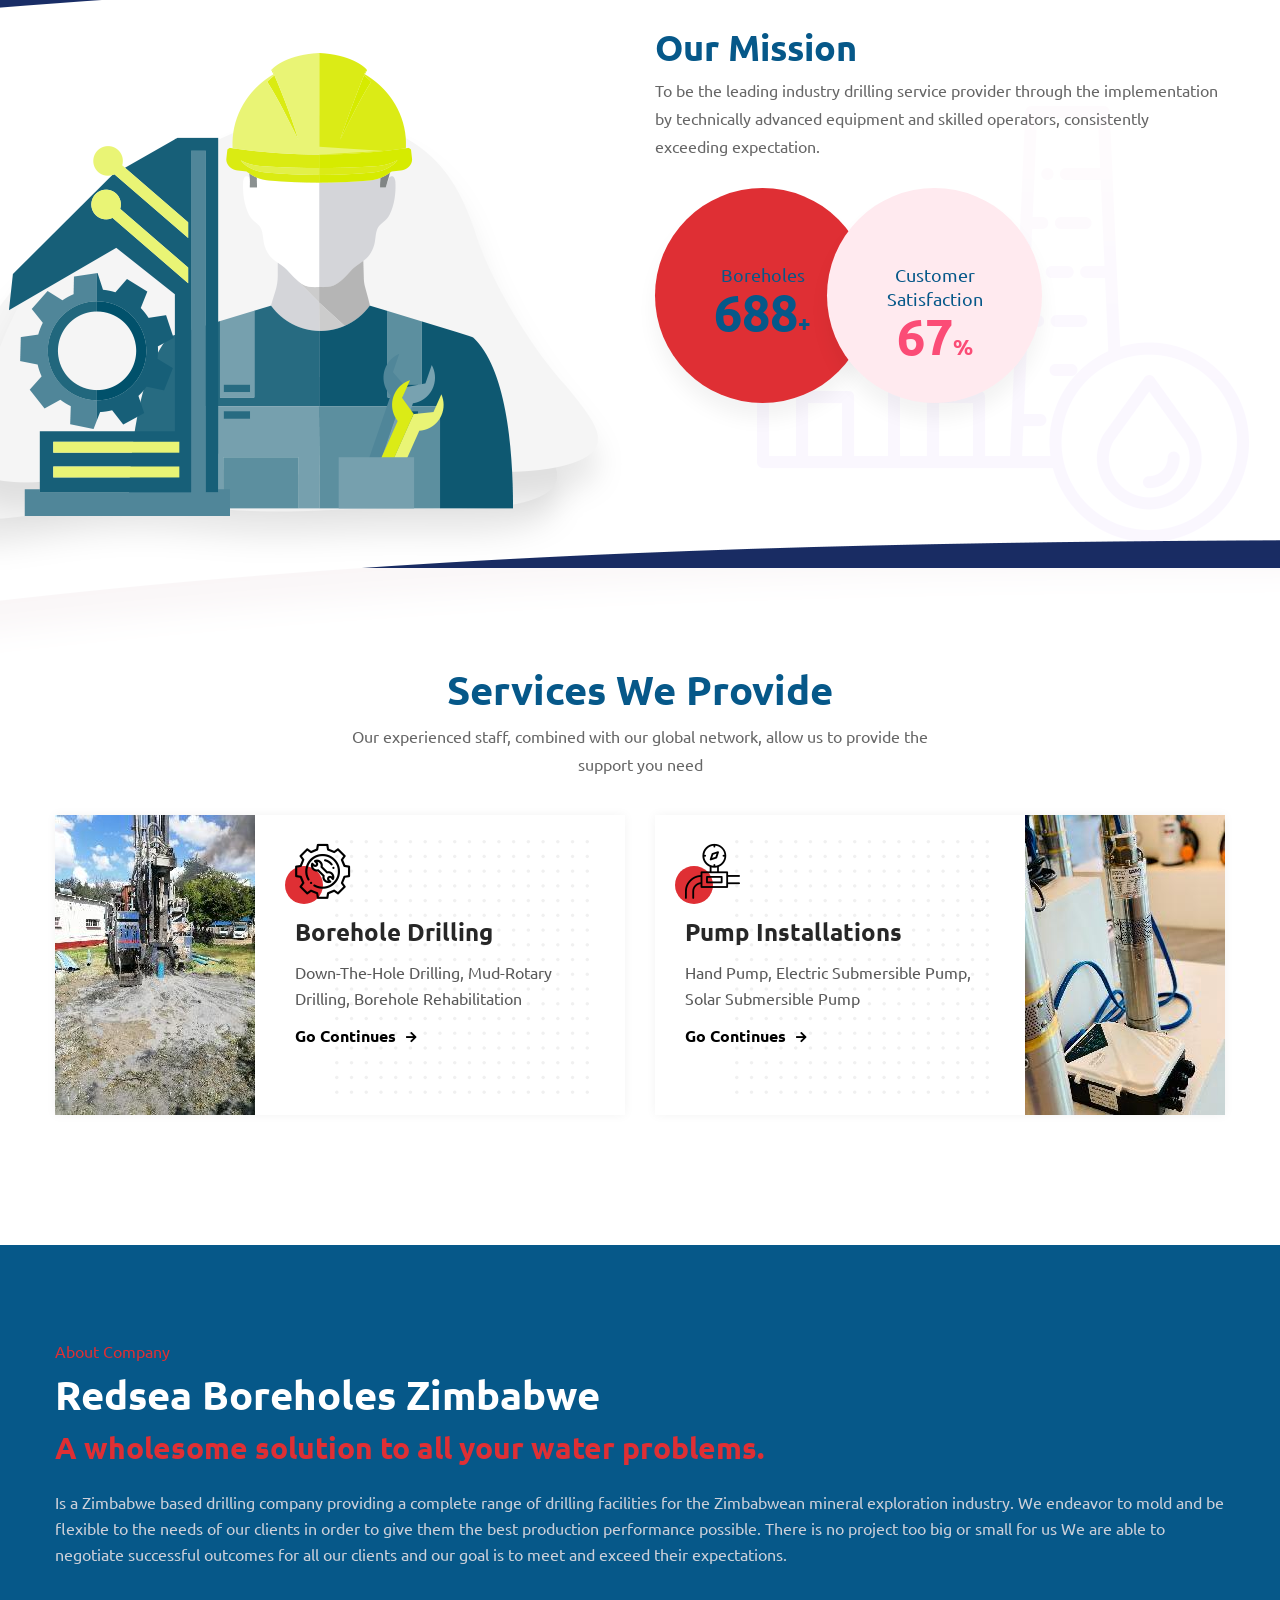
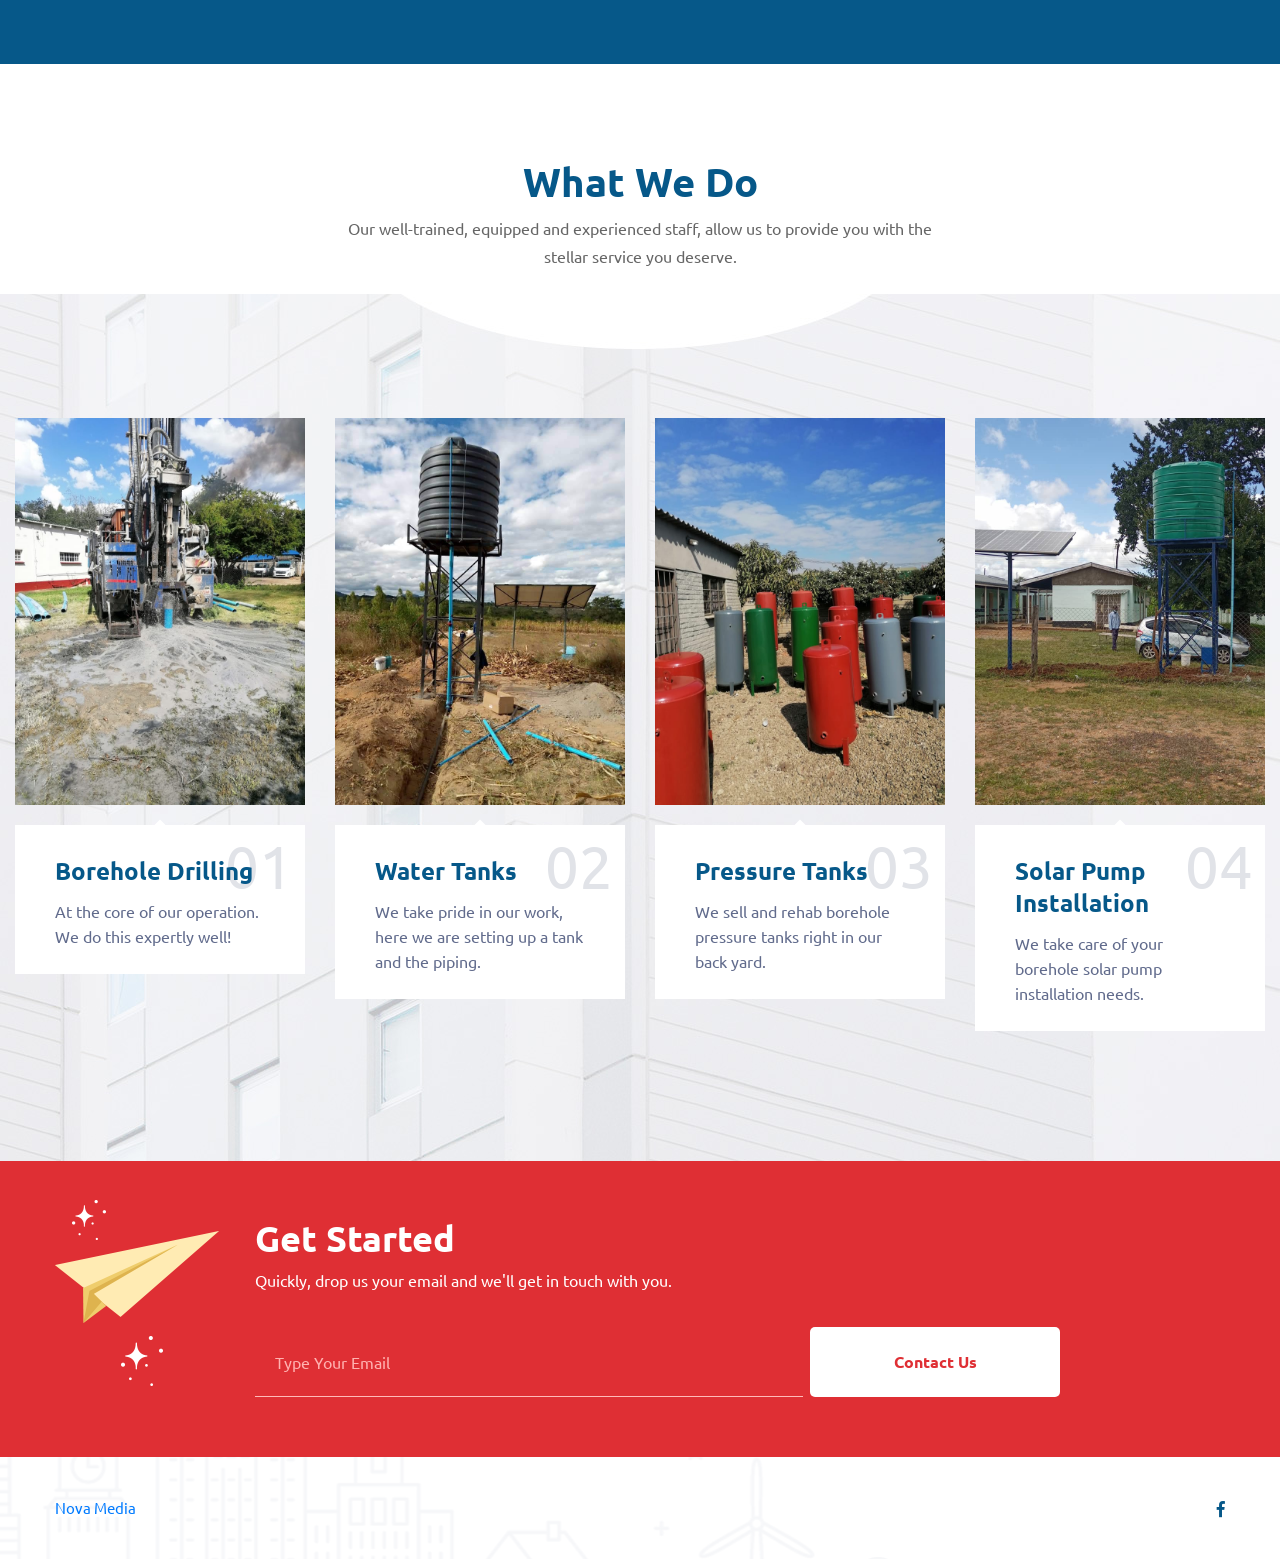
==== commit fbbefeca: "Update index.html" ====
--- a/index.html
+++ b/index.html
@@ -372,7 +372,7 @@
             <div class="content-box">
                 <h2>Get Started</h2>
                 <div class="text">Quickly, drop us your email and we'll get in touch with you.</div>
-                <form action="https://formspree.io/f/mvoljkkr" class="subscribe-form" netlify method="POST">
+                <form action="https://formspree.io/f/mvoljkkr" class="subscribe-form" data-netlify="true" method="POST">
                     <div class="form-group">
                         <input type="email" name="email" placeholder="Type Your Email" required="">
                         <button type="submit">Contact Us</button>
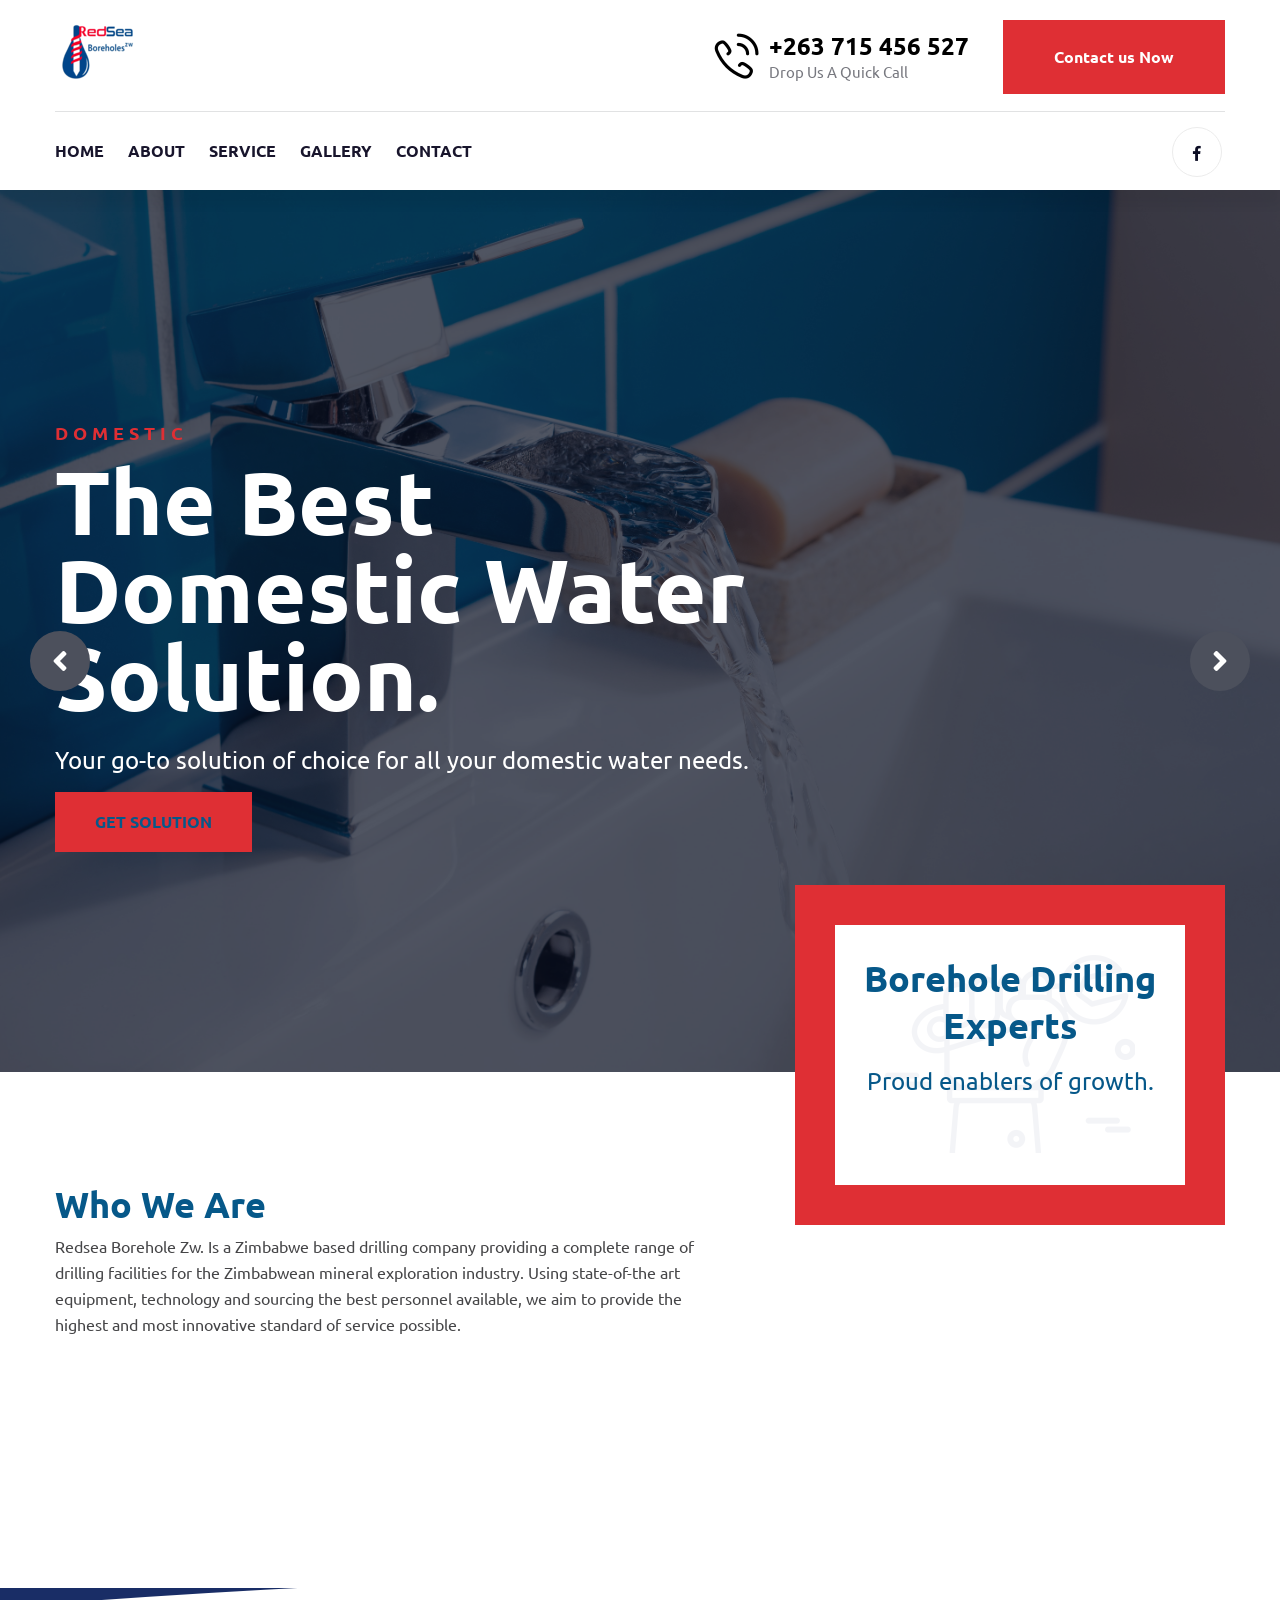
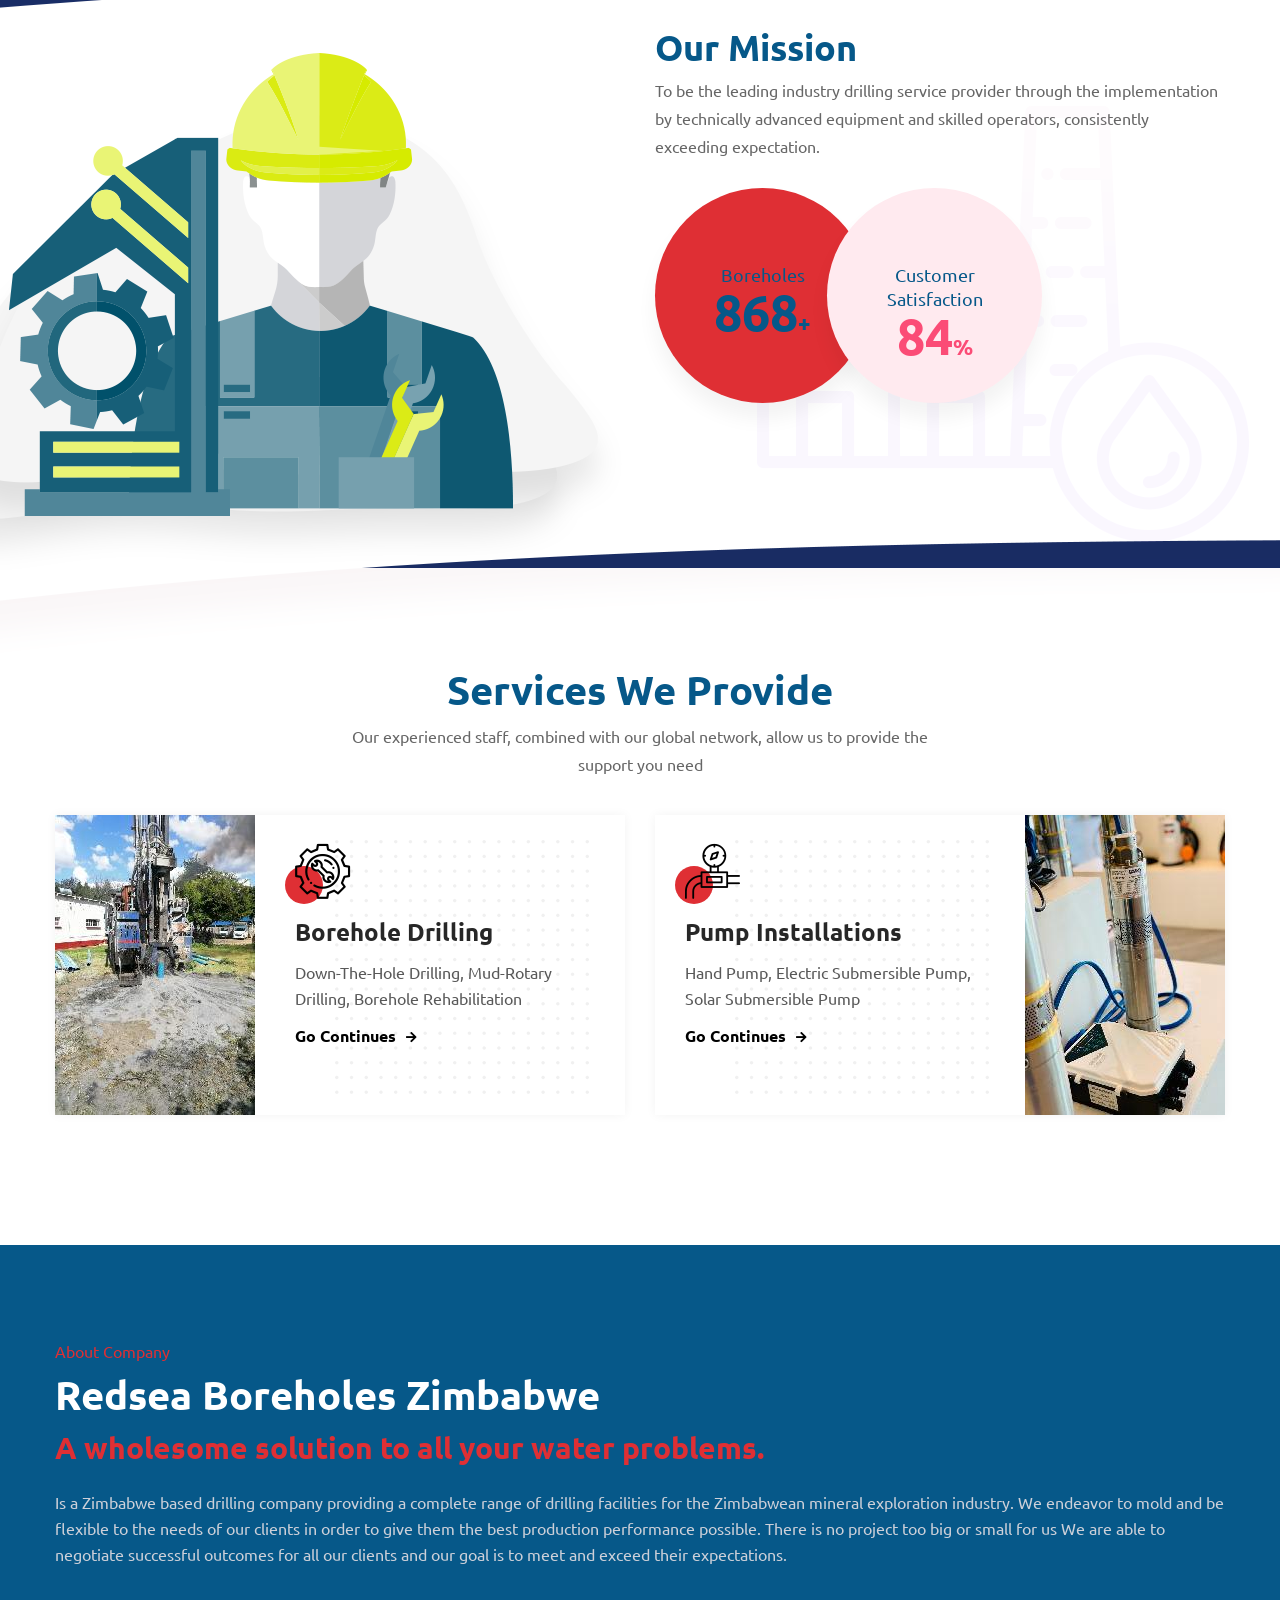
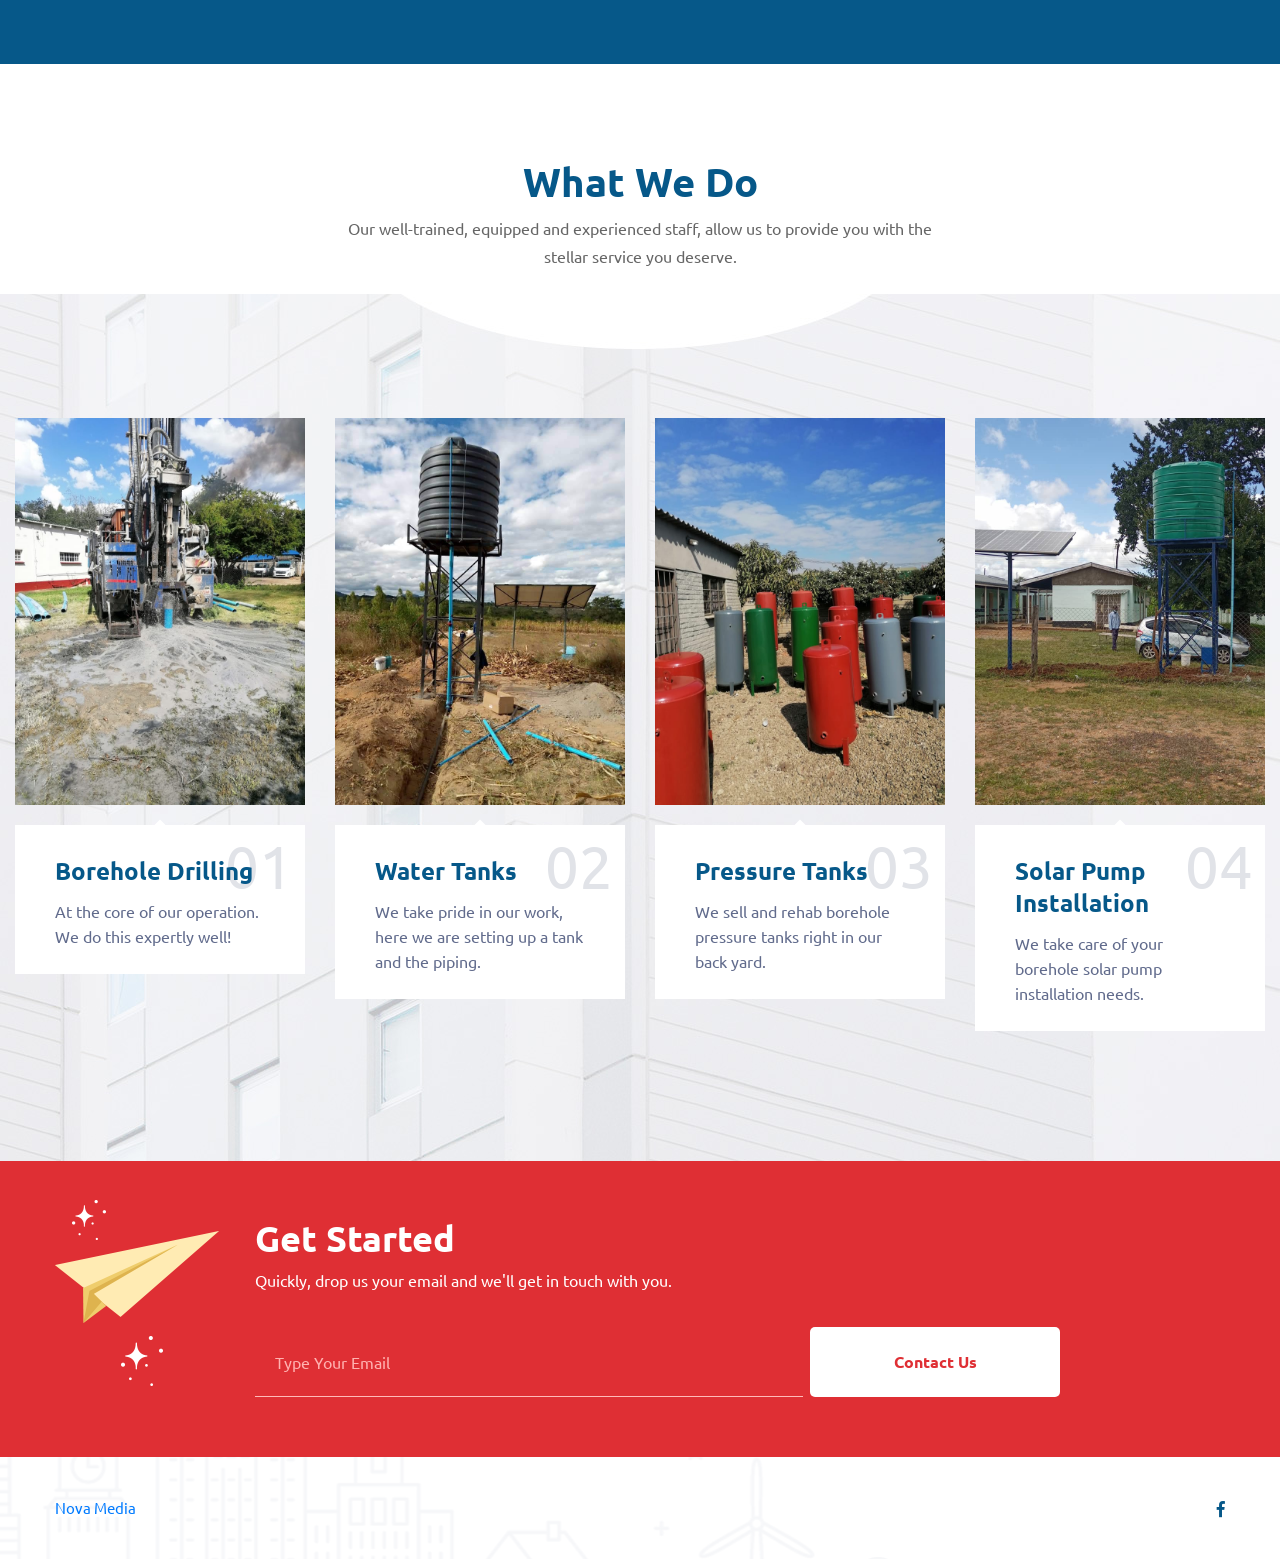
==== commit 6e5c5068: "Update index.html" ====
--- a/index.html
+++ b/index.html
@@ -372,7 +372,7 @@
             <div class="content-box">
                 <h2>Get Started</h2>
                 <div class="text">Quickly, drop us your email and we'll get in touch with you.</div>
-                <form action="https://formspree.io/f/mvoljkkr" class="subscribe-form" data-netlify="true" method="POST">
+                <form action="https://formspree.io/f/mvoljkkr" name="home-contact" class="subscribe-form" data-netlify="true" method="POST">
                     <div class="form-group">
                         <input type="email" name="email" placeholder="Type Your Email" required="">
                         <button type="submit">Contact Us</button>
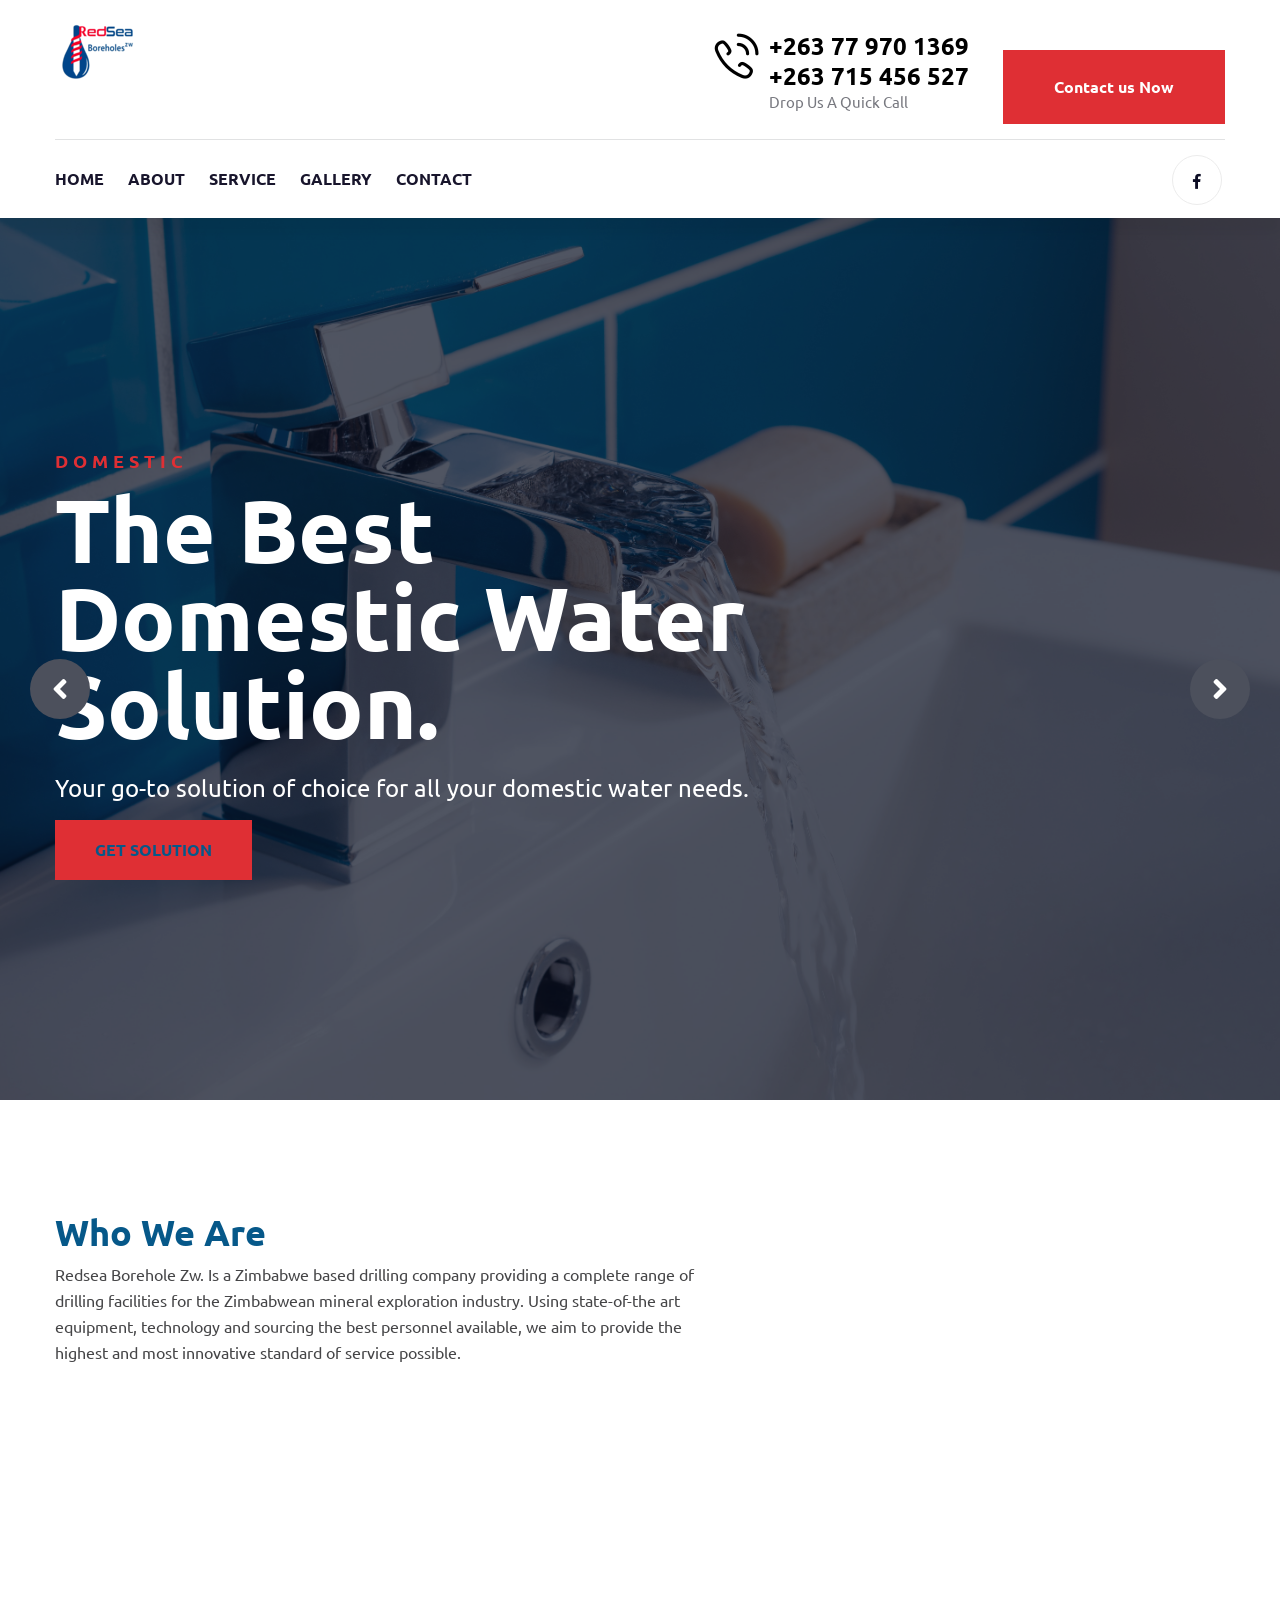
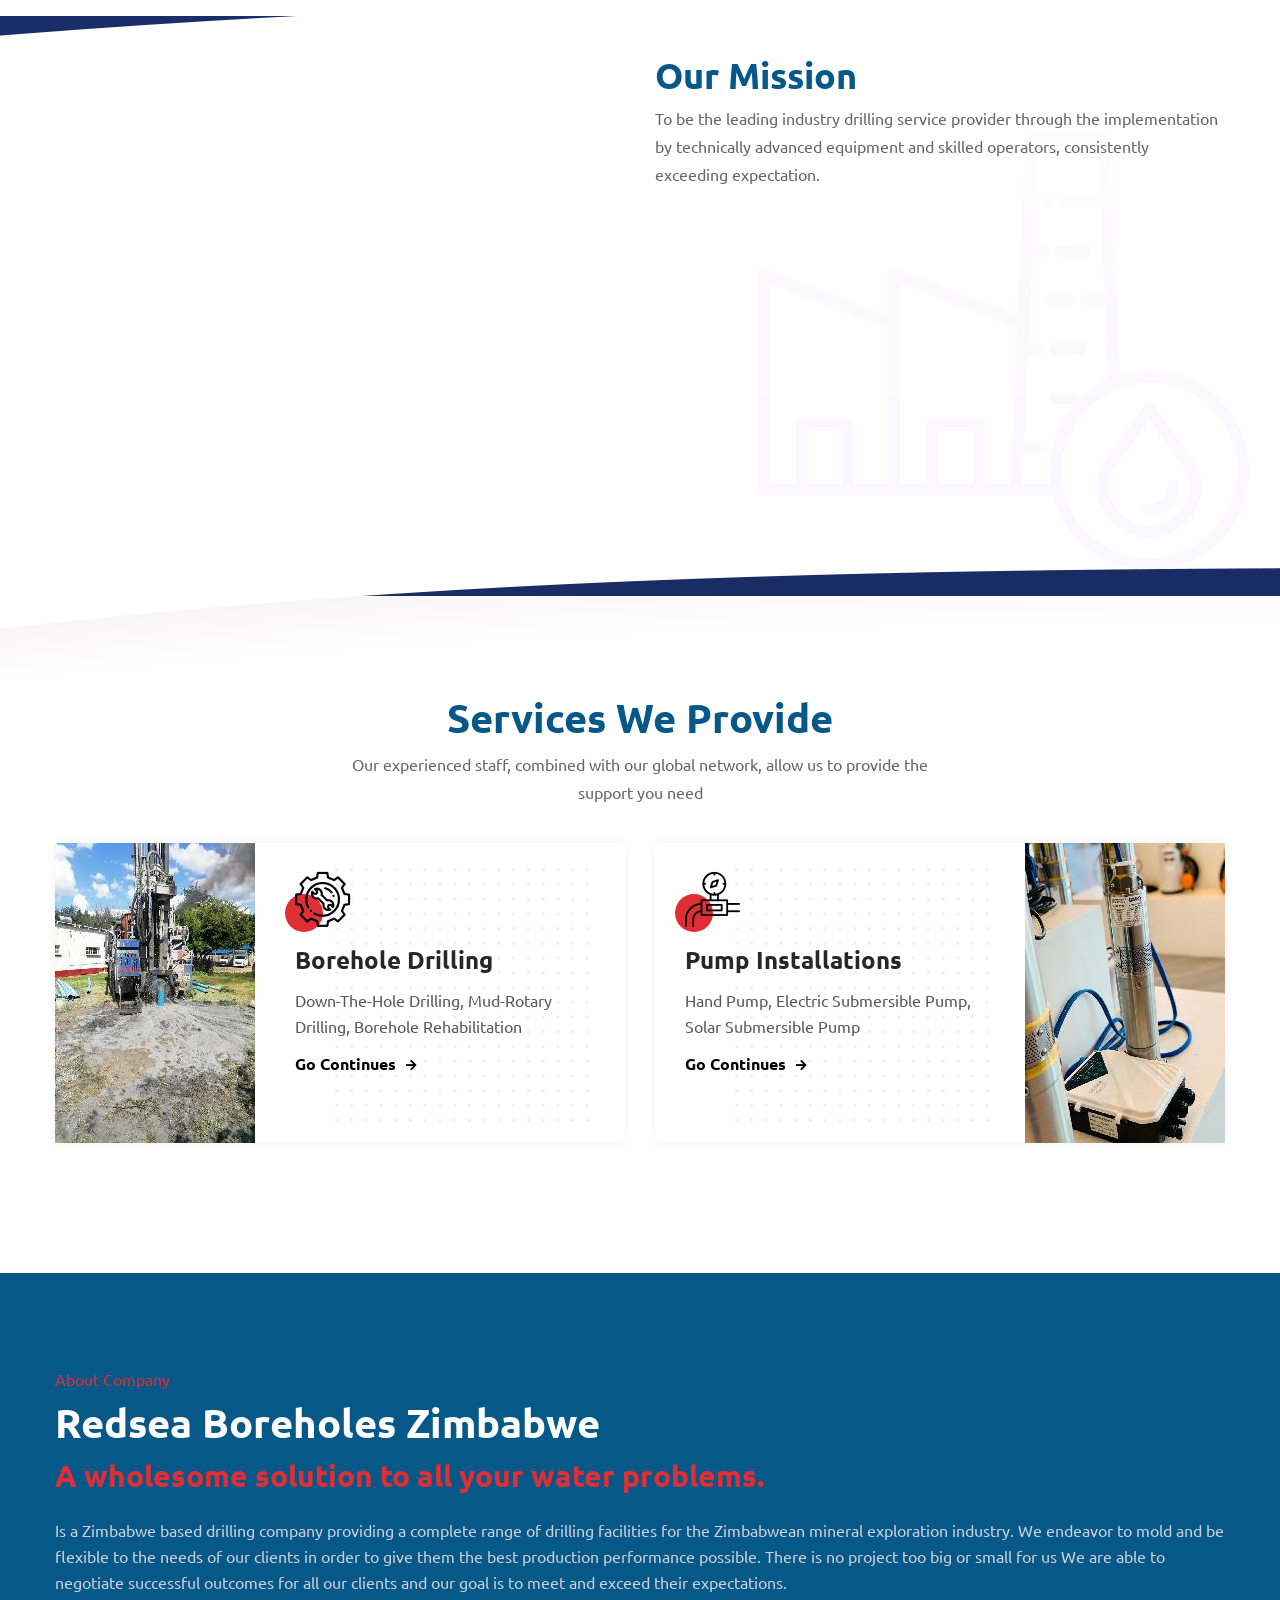
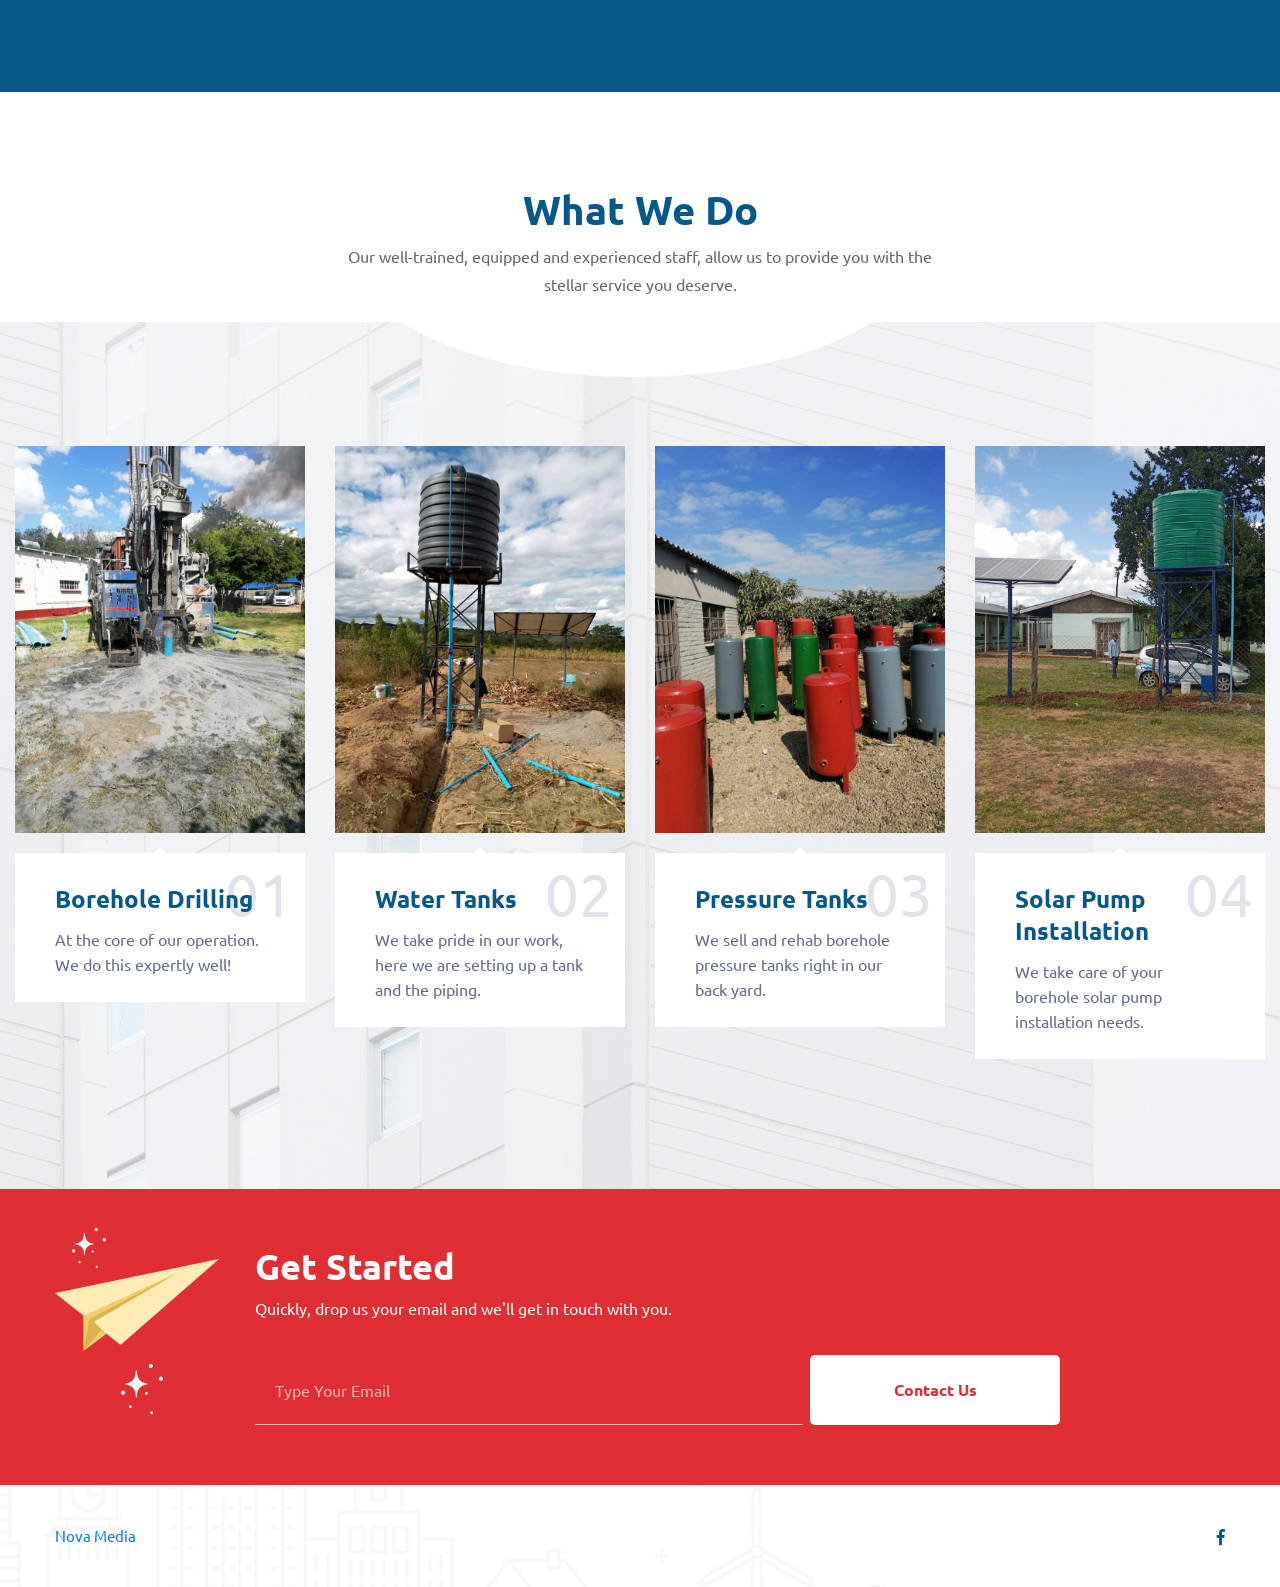
==== commit a3e2d0ee: "Add phone number link to contact section" ====
--- a/index.html
+++ b/index.html
@@ -35,6 +35,7 @@
                     <div class="right-content pull-right">
                         <div class="info-box">
                             <div class="icon-box"><i class="flaticon-telephone"></i></div>
+                            <h3><a href="tel:+263779701369">+263 77 970 1369</a></h3>
                             <h3><a href="tel:+263715456527">+263 715 456 527</a></h3>
                             <div class="text">Drop Us A Quick Call</div>
                             <!-- <div class="text">Time : Monday-Friday 08am-5pm</div> -->
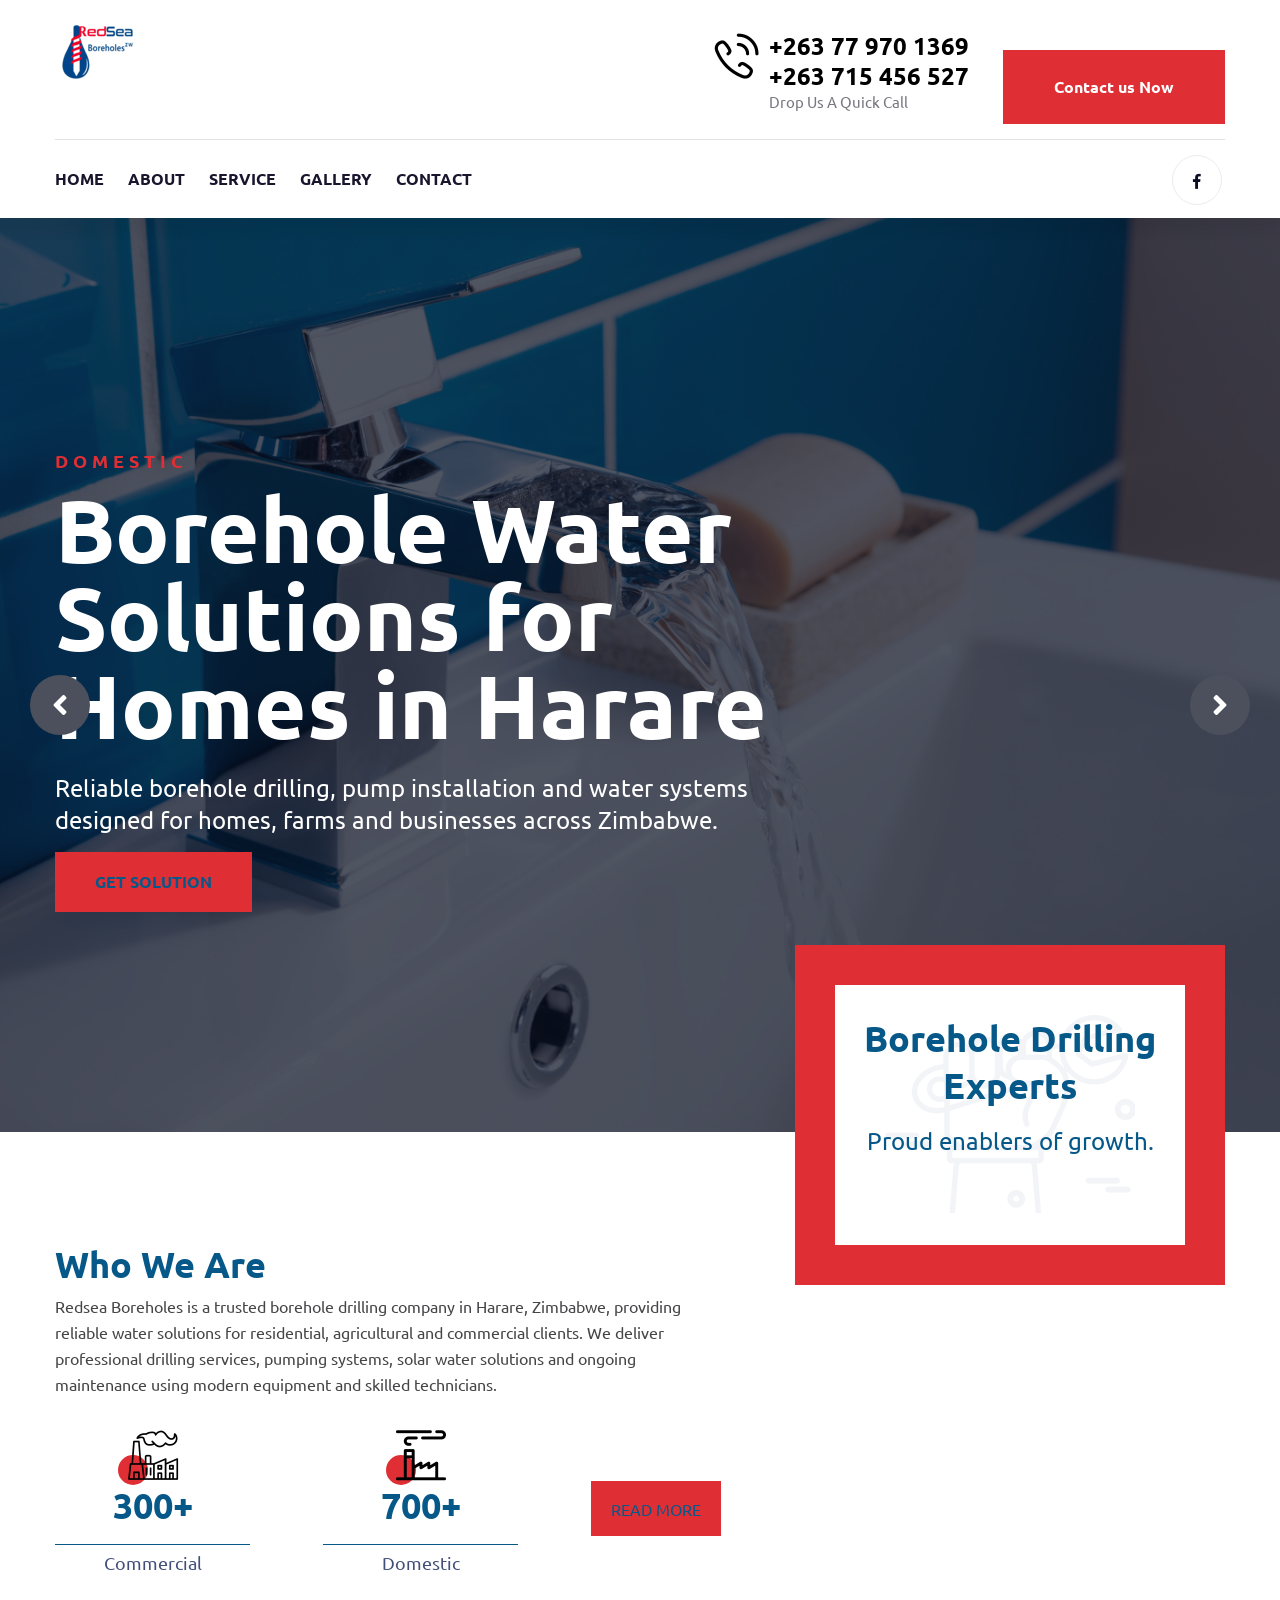
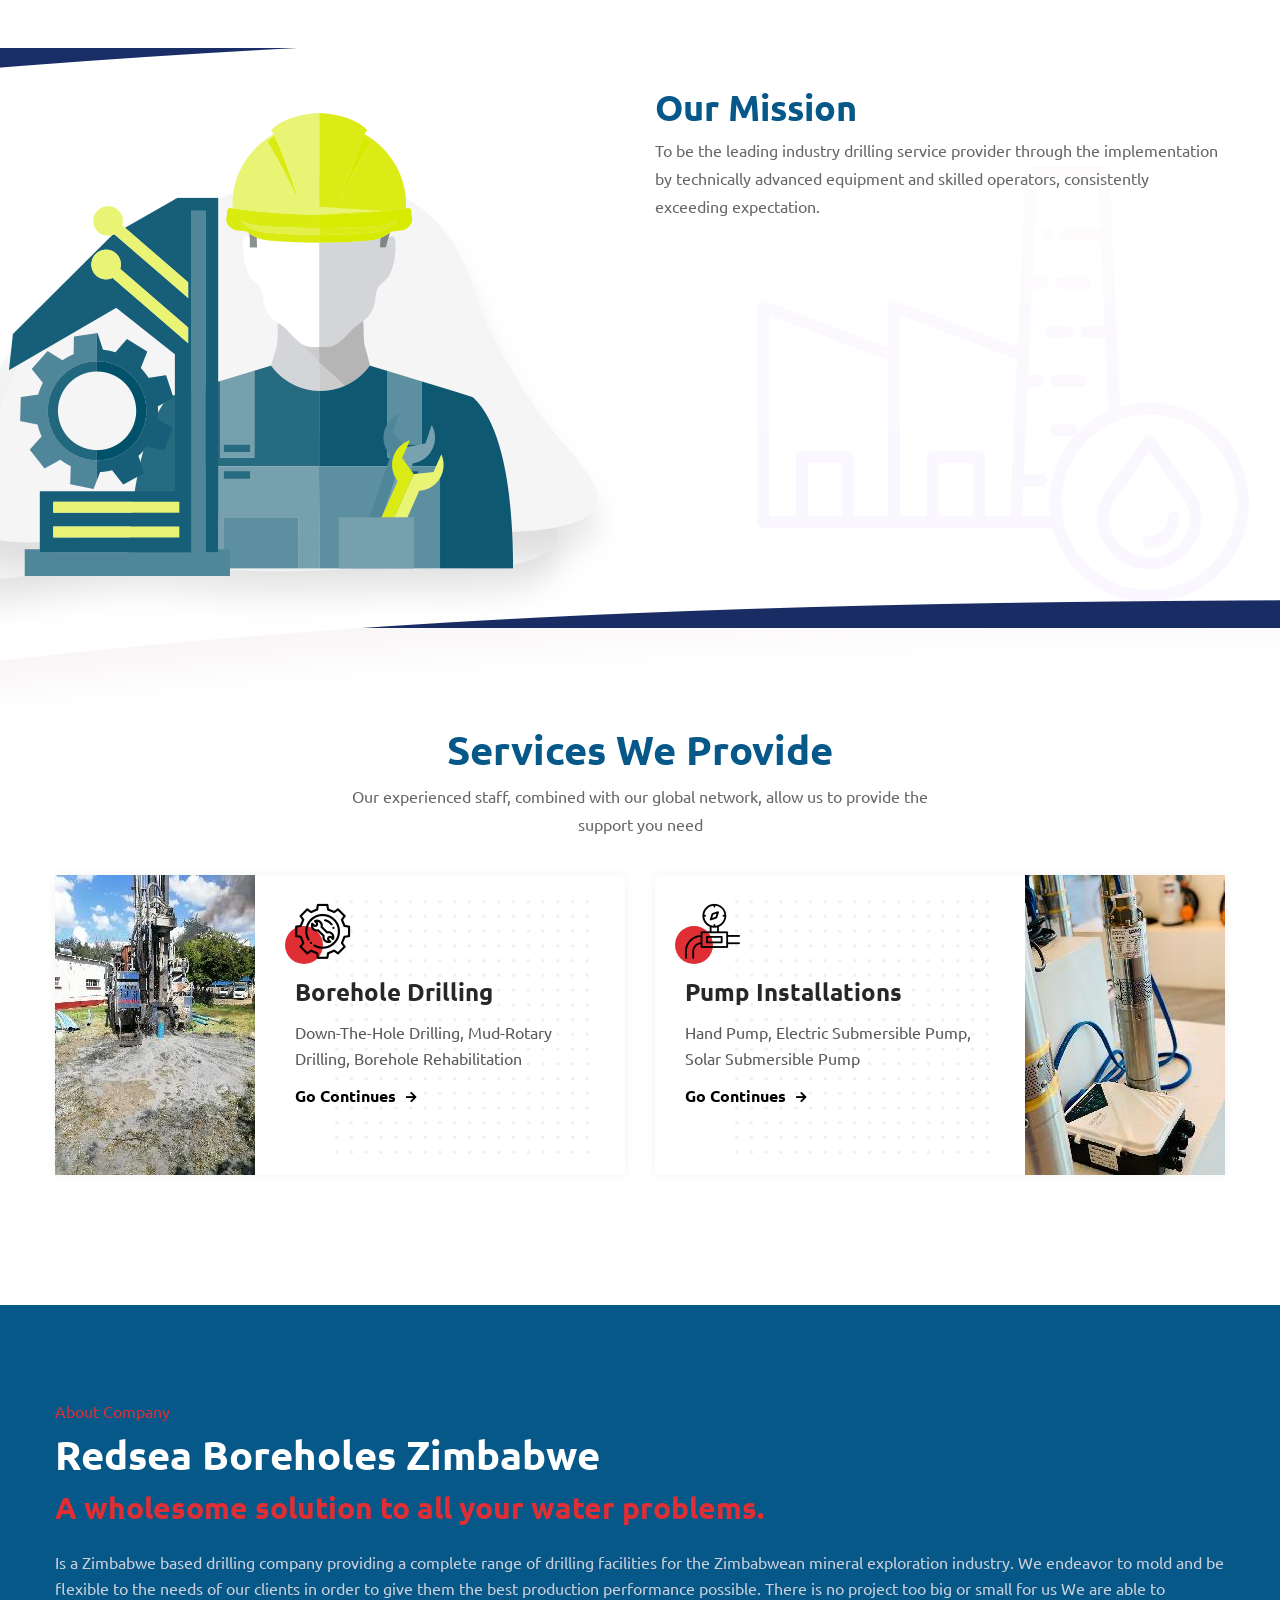
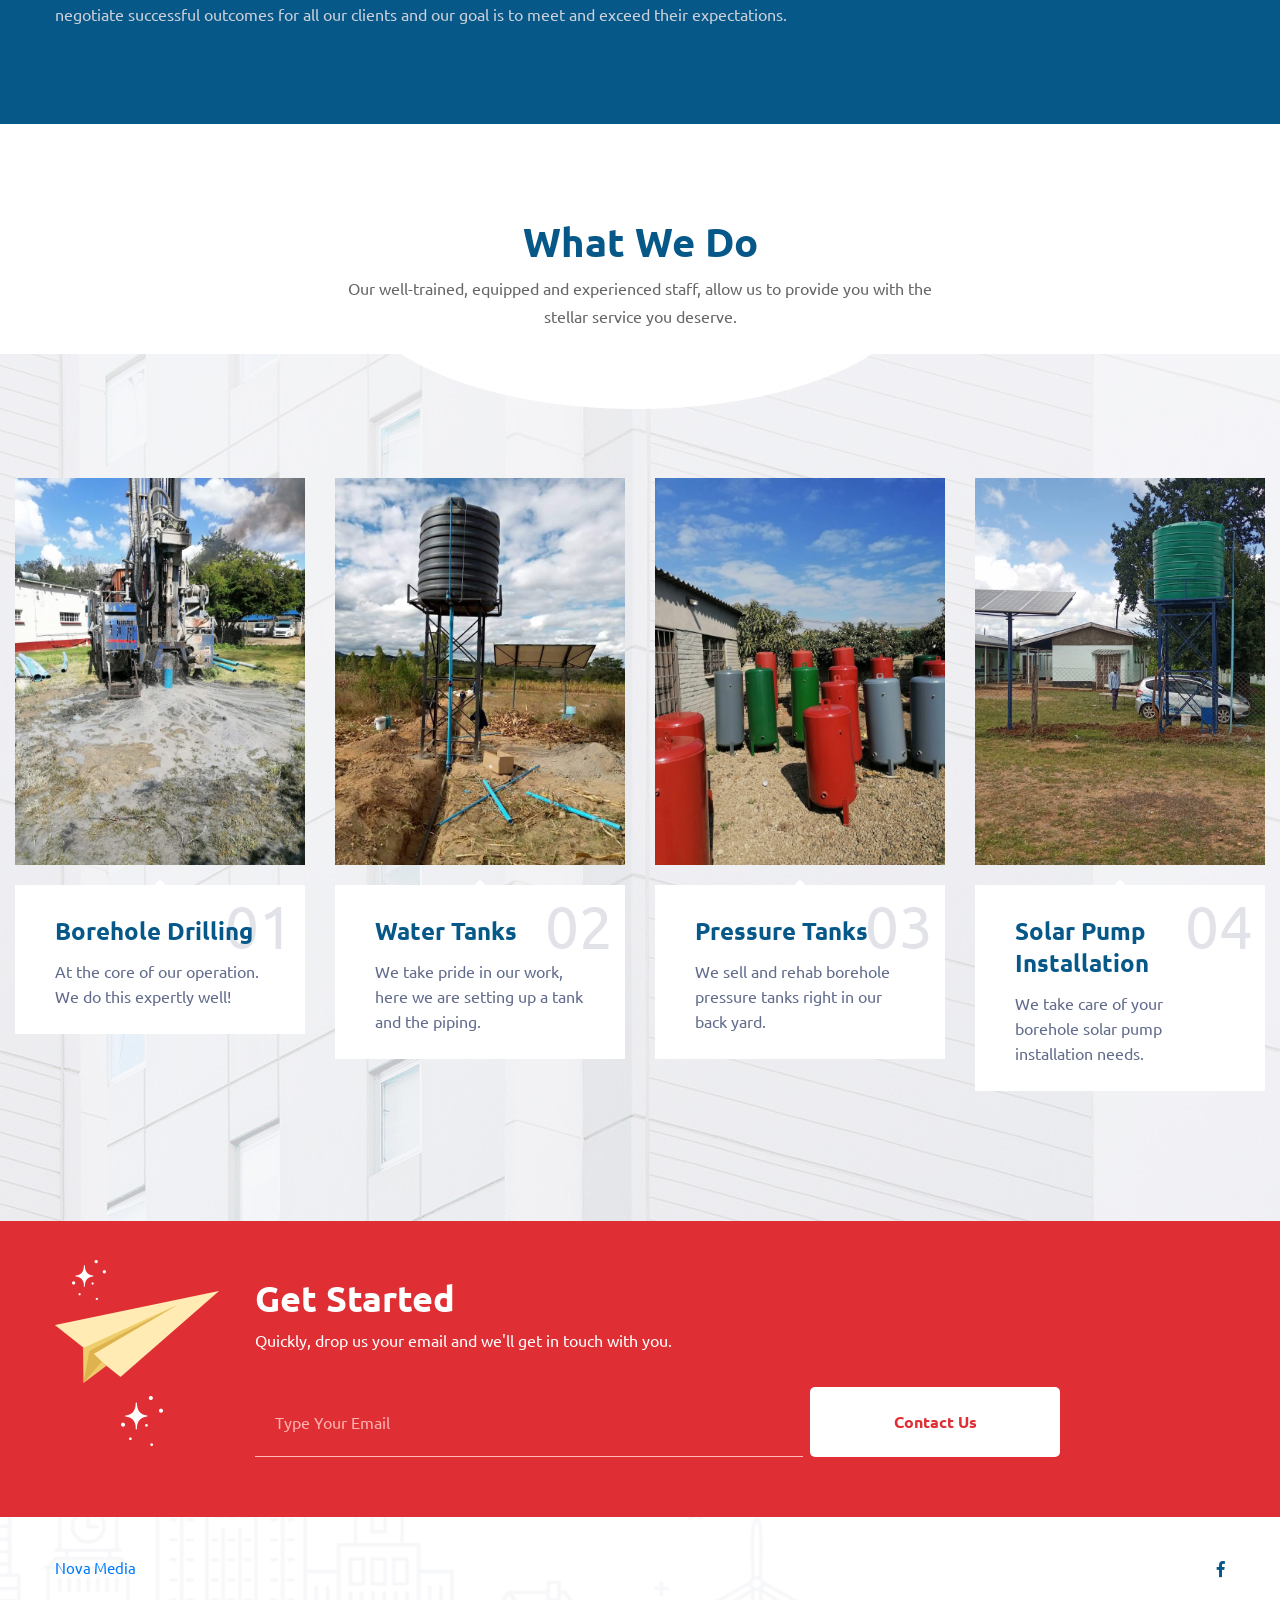
==== commit 3f6fcc98: "Enhance SEO and metadata across multiple pages; add robots.txt and sitemap.xml" ====
--- a/index.html
+++ b/index.html
@@ -4,14 +4,39 @@
 <meta charset="utf-8">
 <meta http-equiv="X-UA-Compatible" content="IE=edge">
 <meta name="viewport" content="width=device-width, initial-scale=1.0, maximum-scale=1.0, user-scalable=0">
-
-<title>Redsea Boreholes</title>
+<meta name="description" content="Redsea Boreholes provides borehole drilling, pump installation, solar water systems, tank installation and maintenance across Harare and Zimbabwe.">
+<meta name="keywords" content="borehole drilling Harare, borehole drilling Zimbabwe, pump installation Harare, water tank installation Zimbabwe, solar water systems Zimbabwe, Redsea Boreholes">
+<meta property="og:title" content="Borehole Drilling & Water Solutions in Harare | Redsea Boreholes">
+<meta property="og:description" content="Trusted borehole drilling, pump installation and solar water system solutions for homes, farms and businesses in Harare, Zimbabwe.">
+<meta property="og:type" content="website">
+<meta property="og:url" content="https://www.redseaboreholes.co.zw/">
+<link rel="canonical" href="https://www.redseaboreholes.co.zw/">
+<title>Borehole Drilling & Water Solutions in Harare | Redsea Boreholes</title>
 
 <!-- Stylesheets -->
 <link href="css/style.css" rel="stylesheet">
 <link href="css/responsive.css" rel="stylesheet">
 <link rel="icon" href="images/logo.png" type="image/x-icon">
-
+<script type="application/ld+json">
+{
+  "@context": "https://schema.org",
+  "@type": "LocalBusiness",
+  "name": "Redsea Boreholes",
+  "description": "Borehole drilling, pump installation, solar water systems, tank installation and maintenance services in Harare, Zimbabwe.",
+  "url": "https://www.redseaboreholes.co.zw/",
+  "telephone": "+263779701369",
+  "priceRange": "$$",
+  "address": {
+    "@type": "PostalAddress",
+    "streetAddress": "Corner Park & Samora Machel",
+    "addressLocality": "Harare",
+    "addressCountry": "ZW"
+  },
+  "areaServed": ["Harare", "Zimbabwe"],
+  "openingHours": "Mo-Fr 08:00-17:00",
+  "sameAs": ["https://www.facebook.com/Redsea-boreholes-zw-104714385582686"]
+}
+</script>
 </head>
 
 <!-- page wrapper -->
@@ -30,7 +55,7 @@
             <div class="container">
                 <div class="inner-container clearfix">
                     <div class="left-content pull-left">
-                        <figure class="logo-box"><a href="index.html"><img src="images/logo.png" alt="MEDIA_OBJECT"></a></figure>
+                        <figure class="logo-box"><a href="index.html"><img src="images/logo.png" alt="Redsea Boreholes logo"></a></figure>
                     </div>
                     <div class="right-content pull-right">
                         <div class="info-box">
@@ -98,8 +123,8 @@
                         <div class="col-lg-8 col-md-12 col-sm-12 content-column">
                             <div class="content-box">
                                 <h5>Domestic</h5>
-                                <h1>The Best Domestic Water Solution.</h1>
-                                <div class="text">Your go-to solution of choice for all your domestic water needs.</div>
+                                <h1>Borehole Water Solutions for Homes in Harare</h1>
+                                <div class="text">Reliable borehole drilling, pump installation and water systems designed for homes, farms and businesses across Zimbabwe.</div>
                                 <div class="button-box">
                                     <div class="link-button"><a href="contact.html">Get Solution</a></div>
                                     <!-- <div class="video-button"><a href="https://www.youtube.com/watch?v=nfP5N9Yc72A&amp;t=28s" class="lightbox-image" data-caption=""><i class="fas fa-play"></i></a></div> -->
@@ -159,8 +184,7 @@
                     <div class="content-box">
                         <div class="title-box">
                             <h2>Who We Are</h2>
-                            <div class="text">Redsea Borehole Zw. Is a Zimbabwe based drilling company providing a complete range of drilling facilities for the Zimbabwean mineral exploration industry. 
-                                Using state-of-the art equipment, technology and sourcing the best personnel available, we aim to provide the highest and most innovative standard of service possible.</div>
+                            <div class="text">Redsea Boreholes is a trusted borehole drilling company in Harare, Zimbabwe, providing reliable water solutions for residential, agricultural and commercial clients. We deliver professional drilling services, pumping systems, solar water solutions and ongoing maintenance using modern equipment and skilled technicians.</div>
                         </div>
                         <div class="inner-box clearfix" data-aos="fade-right" data-aos-easing="linear" data-aos-duration="1500">
                             <div class="single-item">
@@ -201,7 +225,7 @@
         <div class="container">
             <div class="row">
                 <div class="col-lg-6 col-md-12 col-sm-12 image-column">
-                    <figure class="image clearfix wow fadeInLeft" data-wow-delay="900ms" data-wow-duration="1500ms"><img src="images/resource/mission-1.png" alt="MEDIA_OBJECT"></figure>
+                    <figure class="image clearfix wow fadeInLeft" data-wow-delay="900ms" data-wow-duration="1500ms"><img src="images/resource/mission-1.png" alt="Redsea Boreholes mission and water system team"></figure>
                 </div>
                 <div class="col-lg-6 col-md-12 col-sm-12 content-column">
                     <div class="content-box">
@@ -243,7 +267,7 @@
                 <div class="col-lg-6 col-md-12 col-sm-12 service-block">
                     <div class="service-block-one wow fadeInRight" data-wow-delay="1000ms" data-wow-duration="1500ms">
                         <div class="inner-box">
-                            <figure class="image-box"><a href="service.html"><img src="images/resource/actual-rig.jpeg" alt="MEDIA_OBJECT"></a></figure>
+                            <figure class="image-box"><a href="service.html"><img src="images/resource/actual-rig.jpeg" alt="Borehole drilling rig in operation"></a></figure>
                             <div class="content-box">
                                 <div class="icon-box"><i class="flaticon-support"></i></div>
                                 <h3><a href="service.html">Borehole Drilling</a></h3>
@@ -256,7 +280,7 @@
                 <div class="col-lg-6 col-md-12 col-sm-12 service-block">
                     <div class="service-block-one wow fadeInRight" data-wow-delay="00ms" data-wow-duration="1500ms">
                         <div class="inner-box">
-                            <figure class="image-box"><a href="service.html"><img src="images/resource/water-pump.jpeg" alt="MEDIA_OBJECT"></a></figure>
+                            <figure class="image-box"><a href="service.html"><img src="images/resource/water-pump.jpeg" alt="Water pump installation for borehole systems"></a></figure>
                             <div class="content-box">
                                 <div class="icon-box"><i class="flaticon-oil"></i></div>
                                 <h3><a href="service.html">Pump Installations</a></h3>
@@ -305,7 +329,7 @@
                     <div class="project-block-one wow fadeInUp" data-wow-delay="600ms" data-wow-duration="1500ms">
                         <div class="inner-box">
                             <div class="image-box">
-                                <figure class="image"><img src="images/redsea/actual-rig.jpeg" alt="MEDIA_OBJECT"></figure>
+                                <figure class="image"><img src="images/redsea/actual-rig.jpeg" alt="Borehole drilling rig on site"></figure>
                                 <a href="images/redsea/actual-rig.jpeg" class="lightbox-image" data-fancybox='gallery'><i class="flaticon-add"></i></a>
                             </div>
                             <div class="lower-content">
@@ -320,7 +344,7 @@
                     <div class="project-block-one wow fadeInUp" data-wow-delay="00ms" data-wow-duration="1500ms">
                         <div class="inner-box">
                             <div class="image-box">
-                                <figure class="image"><img src="images/redsea/water-tank.jpg" alt="MEDIA_OBJECT"></figure>
+                                <figure class="image"><img src="images/redsea/water-tank.jpg" alt="Water tank installation for a borehole project"></figure>
                                 <a href="images/redsea/water-tank.jpg" class="lightbox-image" data-fancybox='gallery'><i class="flaticon-add"></i></a>
                             </div>
                             <div class="lower-content">
@@ -335,7 +359,7 @@
                     <div class="project-block-one wow fadeInUp" data-wow-delay="200ms" data-wow-duration="1500ms">
                         <div class="inner-box">
                             <div class="image-box">
-                                <figure class="image"><img src="images/redsea/pressure-tank.jpeg" alt="MEDIA_OBJECT"></figure>
+                                <figure class="image"><img src="images/redsea/pressure-tank.jpeg" alt="Pressure tank system installation"></figure>
                                 <a href="images/redsea/pressure-tank.jpeg" class="lightbox-image" data-fancybox='gallery'><i class="flaticon-add"></i></a>
                             </div>
                             <div class="lower-content">
@@ -350,7 +374,7 @@
                     <div class="project-block-one wow fadeInUp" data-wow-delay="400ms" data-wow-duration="1500ms">
                         <div class="inner-box">
                             <div class="image-box">
-                                <figure class="image"><img src="images/redsea/solar-tank.jpeg" alt="MEDIA_OBJECT"></figure>
+                                <figure class="image"><img src="images/redsea/solar-tank.jpeg" alt="Solar powered water tank installation"></figure>
                                 <a href="images/redsea/solar-tank.jpeg" class="lightbox-image" data-fancybox='gallery'><i class="flaticon-add"></i></a>
                             </div>
                             <div class="lower-content">
@@ -369,7 +393,7 @@
 <section class="subscribe-section about-page bg-color-3">
     <div class="container">
         <div class="inner-box">
-            <figure class="icon-box"><img src="images/icons/paper-plane.png" alt="MEDIA_OBJECT"></figure>
+            <figure class="icon-box"><img src="images/icons/paper-plane.png" alt="Paper plane contact icon"></figure>
             <div class="content-box">
                 <h2>Get Started</h2>
                 <div class="text">Quickly, drop us your email and we'll get in touch with you.</div>
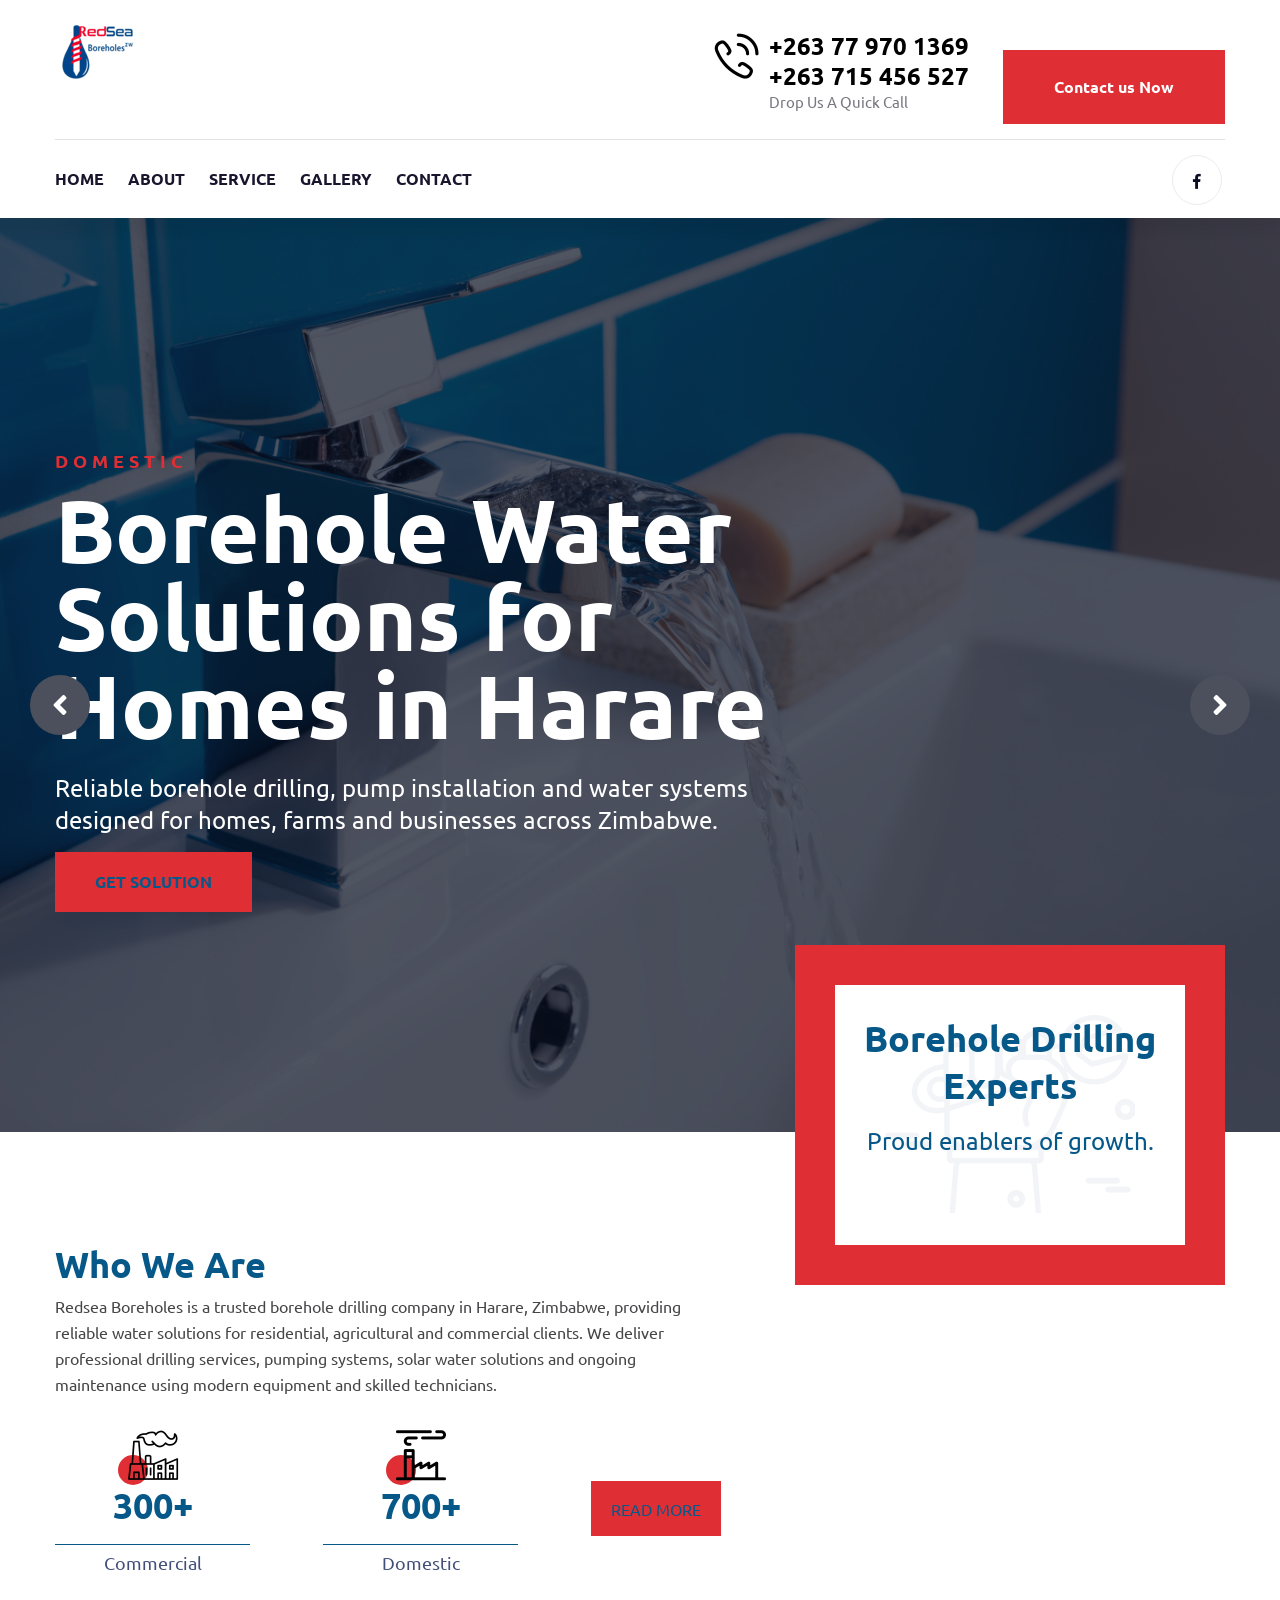
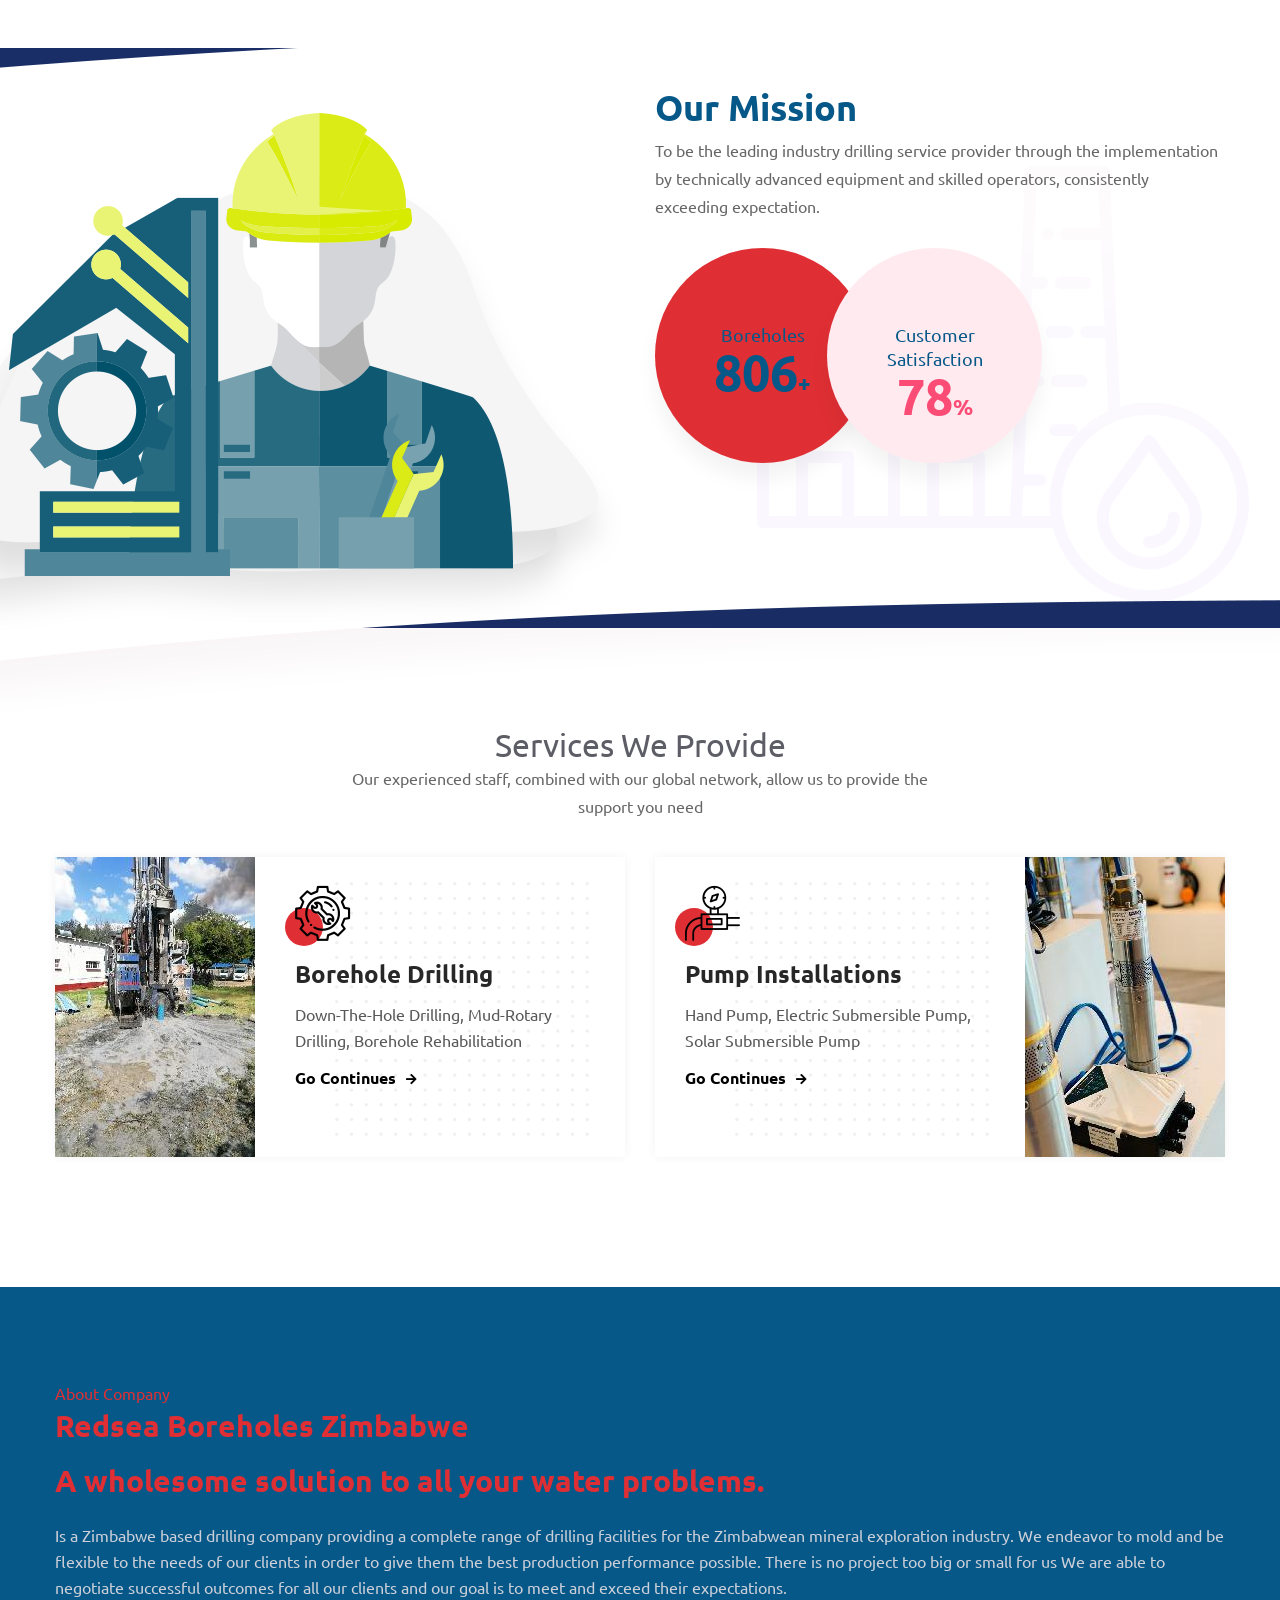
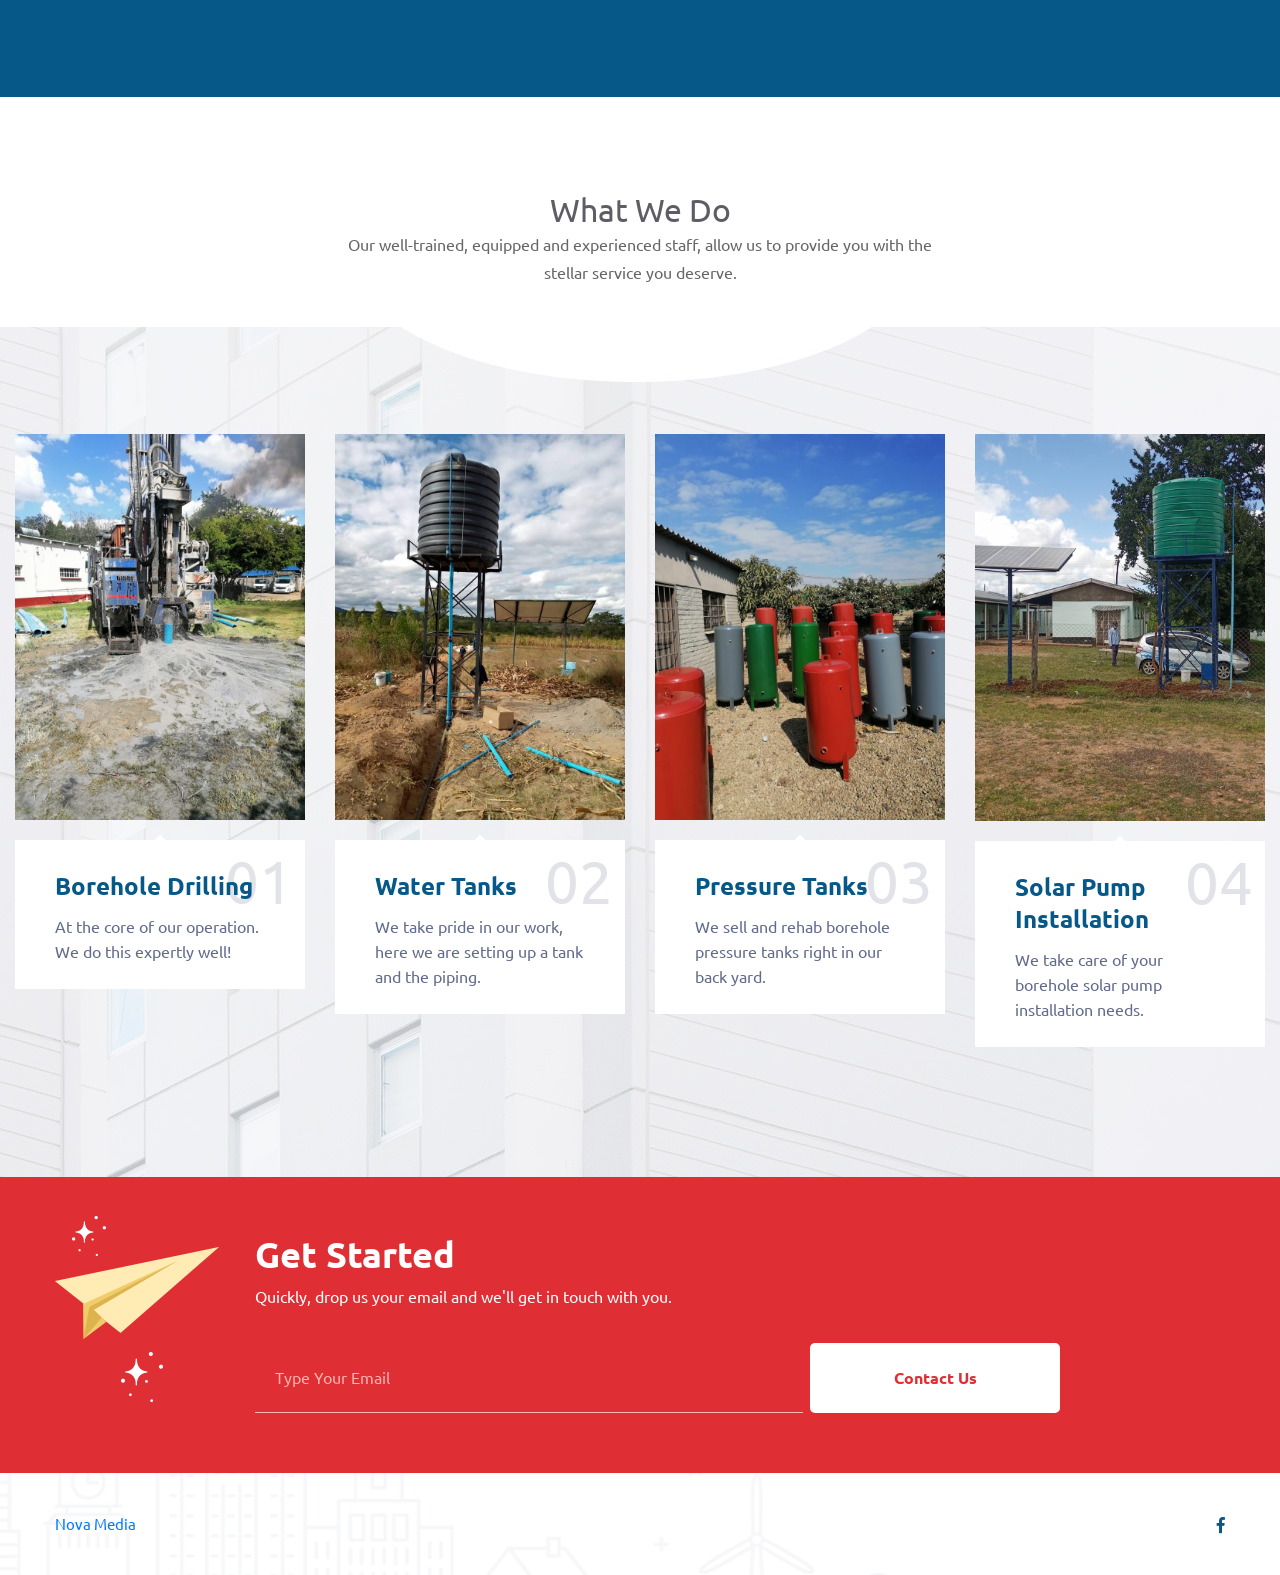
==== commit 06324826: "Enhance SEO metadata across multiple pages; add Open Graph and Twitter Card tags" ====
--- a/index.html
+++ b/index.html
@@ -10,6 +10,12 @@
 <meta property="og:description" content="Trusted borehole drilling, pump installation and solar water system solutions for homes, farms and businesses in Harare, Zimbabwe.">
 <meta property="og:type" content="website">
 <meta property="og:url" content="https://www.redseaboreholes.co.zw/">
+<meta property="og:site_name" content="Redsea Boreholes">
+<meta property="og:image" content="https://www.redseaboreholes.co.zw/images/redsea/actual-rig.jpeg">
+<meta name="twitter:card" content="summary_large_image">
+<meta name="twitter:title" content="Borehole Drilling & Water Solutions in Harare | Redsea Boreholes">
+<meta name="twitter:description" content="Trusted borehole drilling, pump installation and solar water system solutions for homes, farms and businesses in Harare, Zimbabwe.">
+<meta name="twitter:image" content="https://www.redseaboreholes.co.zw/images/redsea/actual-rig.jpeg">
 <link rel="canonical" href="https://www.redseaboreholes.co.zw/">
 <title>Borehole Drilling & Water Solutions in Harare | Redsea Boreholes</title>
 
@@ -141,7 +147,7 @@
                         <div class="col-lg-8 col-md-12 col-sm-12 content-column">
                             <div class="content-box">
                                 <h5>Agricultural</h5>
-                                <h1>The Best Agricultural Water Solution</h1>
+                                <h2>The Best Agricultural Water Solution</h2>
                                 <div class="text">Your go-to solution of choice for all your Agricultural water needs.</div>
                                 <div class="button-box">
                                     <div class="link-button"><a href="contact.html">Get Solution</a></div>
@@ -159,7 +165,7 @@
                         <div class="col-lg-8 col-md-12 col-sm-12 content-column">
                             <div class="content-box">
                                 <h5>Industrial</h5>
-                                <h1>The Best Industrial Water Solution</h1>
+                                <h2>The Best Industrial Water Solution</h2>
                                 <div class="text">Your go-to solution of choice for all your Industrial water needs.</div>
                                 <div class="button-box">
                                     <div class="link-button"><a href="contact.html">Get Solution</a></div>
@@ -260,7 +266,7 @@
     <section class="service-section">
         <div class="container">
             <div class="sec-title centred">
-                <h1>Services We Provide</h1>
+                <h2>Services We Provide</h2>
                 <p>Our experienced staff, combined with our global network, allow us to provide the<br />support you need</p>
             </div>
             <div class="row">
@@ -304,7 +310,7 @@
                         <div class="content-box">
                             <div class="top-content">
                                 <div class="top-text">About Company</div>
-                                <h1>Redsea Boreholes Zimbabwe</h1>
+                                <h2>Redsea Boreholes Zimbabwe</h2>
                                 <h2>A wholesome solution to all your water problems.</h2>
                                 <div style="padding-bottom: 150px;" class="text">Is a Zimbabwe based drilling company providing a complete range of drilling facilities for the Zimbabwean mineral exploration industry. We endeavor to mold and be flexible to the needs of our clients in order to give them the best production performance possible. 
                                     There is no project too big or small for us We are able to negotiate successful outcomes for all our clients and our goal is to meet and exceed their expectations.</div>
@@ -321,7 +327,7 @@
     <section class="project-section">
         <div class="large-container">
             <div class="sec-title centred">
-                <h1>What We Do</h1>
+                <h2>What We Do</h2>
                 <p>Our well-trained, equipped and experienced staff, allow us to provide you with the<br />stellar service you deserve.</p>
             </div>
             <div class="row">
